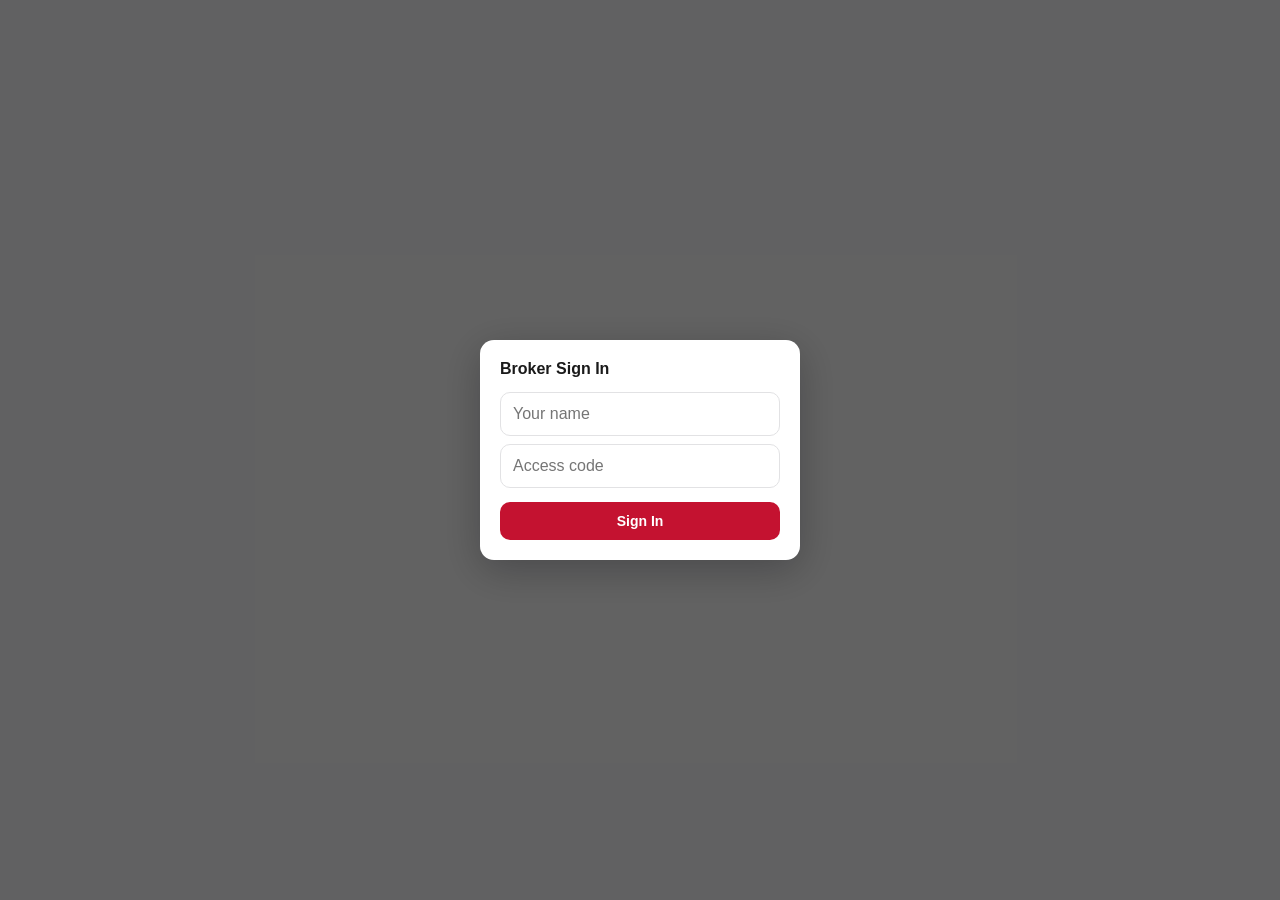
==== broker.html @ 93799e5c "Change header title from 'Broker Portal' to 'One Source Loads Portal'" ====
<!DOCTYPE html>
<html lang="en">
<head>
<meta charset="UTF-8" />
<meta name="viewport" content="width=device-width, initial-scale=1, viewport-fit=cover" />
<meta name="theme-color" content="#1a1a1a" />
<title>One Source Loads Portal — Inbound Loads</title>
<link rel="icon" href="icons/icon-192.png" />
<link rel="apple-touch-icon" href="icons/icon-192.png" />
<meta name="apple-mobile-web-app-capable" content="yes" />
<meta name="apple-mobile-web-app-status-bar-style" content="black-translucent" />
<link rel="stylesheet" href="style.css" />
<link rel="stylesheet" href="broker.css" />
</head>
<body>

<!-- Nothing in here renders until a valid sign-in is confirmed (fresh or
     cached) — see revealAppShell()/hideAppShell() in broker.js. Keeps a
     visitor without the access code from seeing anything beyond the
     sign-in prompt, not just the load data. -->
<div id="appShell" class="hidden">

<header class="topbar">
  <div class="topbar-title">
    <h1>One Source Loads Portal</h1>
    <div class="topbar-subline">
      <span id="brokerGreeting" class="user-greeting hidden"></span>
      <span id="lastUpdated" class="last-updated">—</span>
      <button id="notifyChip" class="weather-pill" title="Toggle new-message alerts">🔔 Alerts: Off</button>
    </div>
  </div>
  <div class="topbar-actions">
    <button id="signOutBtn" class="icon-btn" title="Sign out" aria-label="Sign out">
      <svg viewBox="0 0 24 24" width="19" height="19"><path fill="currentColor" d="M12 12a5 5 0 1 0-5-5 5 5 0 0 0 5 5zm0 2c-4 0-8 2-8 5v2h16v-2c0-3-4-5-8-5z"/></svg>
    </button>
    <button id="searchBtn" class="icon-btn" title="Search" aria-label="Search">
      <svg viewBox="0 0 24 24" width="19" height="19"><path fill="currentColor" d="M15.5 14h-.79l-.28-.27a6.5 6.5 0 1 0-.7.7l.27.28v.79l5 5L20.49 19zm-6 0A4.5 4.5 0 1 1 14 9.5 4.5 4.5 0 0 1 9.5 14z"/></svg>
    </button>
    <button id="refreshBtn" class="icon-btn" title="Refresh" aria-label="Refresh">
      <svg viewBox="0 0 24 24" width="19" height="19"><path fill="currentColor" d="M17.65 6.35A7.958 7.958 0 0 0 12 4a8 8 0 1 0 7.75 10h-2.08A6 6 0 1 1 12 6a5.96 5.96 0 0 1 4.24 1.76L13 11h7V4z"/></svg>
    </button>
    <button id="receiptsBtn" class="icon-btn" title="Signed delivery receipts" aria-label="Signed delivery receipts">
      <svg viewBox="0 0 24 24" width="19" height="19"><path fill="currentColor" d="M10 4H4a2 2 0 0 0-2 2v12a2 2 0 0 0 2 2h16a2 2 0 0 0 2-2V8a2 2 0 0 0-2-2h-8l-2-2z"/></svg>
    </button>
  </div>
</header>

<div class="broker-banner">
  Flag a schedule change below — the warehouse sees it right away. This
  doesn't move the load off today's list; it just adds a note for the
  warehouse team until they update the master schedule. On Today/Tomorrow,
  checked-in loads also show up here as "Delivered" the moment the
  warehouse team marks them arrived.
</div>

<nav class="tabs" id="locationTabs">
  <!-- "All Locations" + one tab per warehouse location injected here -->
</nav>

<div class="date-bar" id="dateBar">
  <div class="date-chips" id="dateChips">
    <!-- Today / Tomorrow / All Upcoming chips injected here -->
  </div>
</div>

<main id="loadList" class="load-list">
  <div class="empty-state" id="emptyState">Loading…</div>
</main>

</div><!-- #appShell -->

<!-- Per-load message thread with the warehouse -->
<div id="messagesSheet" class="sheet-overlay hidden">
  <div class="sheet">
    <div class="sheet-handle"></div>
    <h2 id="messagesTitle">Messages</h2>
    <p id="messagesSubtitle" class="sheet-hint"></p>
    <div id="messagesList" class="messages-list"></div>
    <div class="message-compose">
      <input id="messageInput" type="text" placeholder="Type a quick message…" autocomplete="off" maxlength="500" />
      <button id="messageSendBtn" class="btn btn-primary">Send</button>
    </div>
    <button class="sheet-close" id="messagesCloseBtn">Close</button>
  </div>
</div>

<!-- Reschedule / Delay / Cancel action modal -->
<div id="actionModal" class="modal-overlay hidden">
  <div class="modal">
    <h3 id="actionModalTitle">Reschedule Load</h3>
    <p id="actionModalSubtitle" class="sheet-hint" style="margin-top:-8px;"></p>

    <div id="actionDateField" class="hidden">
      <label class="field-label">New date</label>
      <input id="actionDateInput" type="date" class="modal-like-input" />
    </div>
    <div id="actionTimeField" class="hidden">
      <label class="field-label" id="actionTimeLabel">New time</label>
      <input id="actionTimeInput" type="time" class="modal-like-input" />
    </div>
    <div id="actionNotesField">
      <label class="field-label">Notes (optional)</label>
      <textarea id="actionNotesInput" class="modal-like-input" rows="2" placeholder="Anything the warehouse team should know"></textarea>
    </div>

    <div id="actionModalError" class="modal-error hidden"></div>
    <div class="modal-actions">
      <button id="actionCancelBtn" class="btn btn-secondary">Back</button>
      <button id="actionConfirmBtn" class="btn btn-primary">Save</button>
    </div>
  </div>
</div>

<!-- Search sheet — any BOL, any day, including already-delivered loads -->
<div id="searchSheet" class="sheet-overlay hidden">
  <div class="sheet">
    <div class="sheet-handle"></div>
    <h2>Search Loads</h2>
    <p class="sheet-hint">Look up any BOL or carrier, any day.</p>
    <input id="searchInput" class="modal-like-input" type="text" placeholder="BOL number or carrier name…" autocomplete="off" />
    <div id="searchResults" class="search-results"></div>
    <button class="sheet-close" id="searchCloseBtn">Close</button>
  </div>
</div>

<!-- Sign-in modal (access code + self-reported name) -->
<div id="signInModal" class="modal-overlay hidden">
  <div class="modal">
    <h3>Broker Sign In</h3>
    <input id="brokerNameInput" type="text" placeholder="Your name" autocomplete="off" />
    <input id="brokerCodeInput" type="password" placeholder="Access code" autocomplete="off" />
    <div id="signInError" class="modal-error hidden"></div>
    <div class="modal-actions">
      <button id="signInConfirm" class="btn btn-primary" style="flex:1;">Sign In</button>
    </div>
  </div>
</div>

<div id="toast" class="toast hidden"></div>

<script src="broker.js"></script>
</body>
</html>
---- style.css ----
:root {
  /* Palette pulled from the Logistics Warehouse customer portal */
  --brand-red: #c41230;
  --brand-red-dark: #a10f28;
  --brand-black: #1a1a1a;
  --brand-gold: #d4a017;

  --bg: #f4f4f5;
  --bg-elevated: #ffffff;
  --bg-card: #ffffff;
  --border: #e2e2e4;
  --text: #1a1a1a;
  --text-dim: #6b7280;

  --accent: var(--brand-red);
  --accent-dark: var(--brand-red-dark);

  --green: #1a7f37;
  --green-bg: #e9f7ee;
  --red: var(--brand-red);
  --red-bg: #fff5f6;
  --amber: #a06b00;
  --amber-bg: #fdf3dc;

  --radius: 14px;
  --safe-top: env(safe-area-inset-top, 0px);
  --safe-bottom: env(safe-area-inset-bottom, 0px);
}

* { box-sizing: border-box; }

/* Generic show/hide toggle used throughout — component-specific .hidden
   rules elsewhere in this file just add transitions/overrides on top. */
.hidden { display: none; }

html, body {
  margin: 0;
  padding: 0;
  background: var(--bg);
  color: var(--text);
  font-family: -apple-system, BlinkMacSystemFont, "Segoe UI", Roboto, Helvetica, Arial, sans-serif;
  -webkit-tap-highlight-color: transparent;
}

body {
  min-height: 100dvh;
  display: flex;
  flex-direction: column;
}

.topbar {
  display: flex;
  flex-direction: column;
  gap: 10px;
  padding: calc(14px + var(--safe-top)) 14px 12px;
  background: var(--brand-red);
  border-bottom: 1px solid var(--brand-red-dark);
  position: sticky;
  top: 0;
  z-index: 10;
}

.topbar-title h1 {
  font-size: 17px;
  margin: 0;
  font-weight: 800;
  letter-spacing: 0.02em;
  text-transform: uppercase;
  color: #fff;
  white-space: nowrap;
  overflow: hidden;
  text-overflow: ellipsis;
}

.topbar-subline {
  display: flex;
  align-items: center;
  flex-wrap: wrap;
  gap: 4px 8px;
  margin-top: 3px;
}

.user-greeting {
  font-size: 11px;
  color: rgba(255,255,255,0.9);
  font-weight: 700;
}

.user-greeting::after {
  content: '·';
  margin-left: 8px;
  color: rgba(255,255,255,0.5);
  font-weight: 400;
}

.user-greeting.hidden::after { content: none; }

.last-updated {
  font-size: 11px;
  color: rgba(255,255,255,0.75);
}

.weather-pill {
  font-size: 11px;
  font-weight: 700;
  color: #fff;
  background: rgba(255,255,255,0.16);
  border: 1px solid rgba(255,255,255,0.3);
  border-radius: 999px;
  padding: 2px 9px;
  display: inline-flex;
  align-items: center;
  gap: 4px;
}

.topbar-actions {
  display: flex;
  justify-content: space-between;
  gap: 8px;
  width: 100%;
}

.icon-btn {
  background: rgba(255,255,255,0.14);
  border: 1px solid rgba(255,255,255,0.35);
  color: #fff;
  width: 40px;
  height: 40px;
  border-radius: 10px;
  display: flex;
  align-items: center;
  justify-content: center;
  flex: 1 1 0;
  max-width: 48px;
}

.icon-btn.hidden { display: none; }

.icon-btn:active {
  background: rgba(255,255,255,0.28);
}

.tabs {
  display: flex;
  gap: 8px;
  padding: 10px 12px;
  overflow-x: auto;
  background: var(--brand-black);
  border-bottom: 1px solid #000;
  position: sticky;
  top: var(--topbar-h, 70px);
  z-index: 9;
  -webkit-overflow-scrolling: touch;
}

.tabs::-webkit-scrollbar { display: none; }

.tab-btn {
  flex: 0 0 auto;
  padding: 9px 16px;
  border-radius: 999px;
  border: 1px solid rgba(255,255,255,0.16);
  background: transparent;
  color: rgba(255,255,255,0.65);
  font-size: 13.5px;
  font-weight: 700;
  white-space: nowrap;
  text-transform: uppercase;
  letter-spacing: 0.02em;
}

.tab-btn.active {
  background: var(--brand-red);
  border-color: var(--brand-red);
  color: #fff;
}

.date-bar {
  display: flex;
  align-items: center;
  gap: 8px;
  padding: 10px 12px;
  background: var(--bg-elevated);
  border-bottom: 1px solid var(--border);
  position: sticky;
  top: calc(var(--topbar-h, 70px) + var(--tabs-h, 56px));
  z-index: 8;
}

.date-chips {
  display: flex;
  gap: 6px;
  overflow-x: auto;
  flex: 1;
  -webkit-overflow-scrolling: touch;
}

.date-chips::-webkit-scrollbar { display: none; }

.date-chip {
  flex: 0 0 auto;
  padding: 7px 13px;
  border-radius: 999px;
  border: 1px solid var(--border);
  background: var(--bg);
  color: var(--text-dim);
  font-size: 12.5px;
  font-weight: 700;
  white-space: nowrap;
}

.date-chip.active {
  background: var(--brand-black);
  border-color: var(--brand-black);
  color: #fff;
}

.date-picker-wrap {
  flex: 0 0 auto;
  position: relative;
}

.date-picker {
  width: 38px;
  height: 34px;
  padding: 0;
  border-radius: 8px;
  border: 1px solid var(--border);
  background: var(--bg);
  color: transparent;
}

.progress-bar {
  display: flex;
  align-items: center;
  justify-content: space-between;
  padding: 8px 14px;
  background: #fff;
  border-bottom: 1px solid var(--border);
  font-size: 12.5px;
  font-weight: 700;
  color: var(--text-dim);
}

.progress-bar .progress-track {
  flex: 1;
  height: 6px;
  background: var(--border);
  border-radius: 999px;
  margin: 0 10px;
  overflow: hidden;
}

.progress-bar .progress-fill {
  height: 100%;
  background: var(--green);
  border-radius: 999px;
  transition: width 0.3s ease;
}

.status-pill.late {
  background: #fdeaea;
  color: #b42318;
  animation: pulse-late 2s ease-in-out infinite;
}

@keyframes pulse-late {
  0%, 100% { opacity: 1; }
  50% { opacity: 0.55; }
}

.toast.offline {
  background: #7a4a00;
  border-color: #7a4a00;
}

.load-list {
  flex: 1;
  padding: 12px 12px calc(24px + var(--safe-bottom));
  display: flex;
  flex-direction: column;
  gap: 10px;
}

.empty-state {
  text-align: center;
  color: var(--text-dim);
  padding: 60px 20px;
  font-size: 14px;
}

.load-card {
  background: var(--bg-card);
  border: 1px solid var(--border);
  border-radius: var(--radius);
  padding: 14px;
  display: flex;
  flex-direction: column;
  gap: 8px;
  box-shadow: 0 1px 2px rgba(0,0,0,0.04);
}

.load-card.arrived {
  border-color: rgba(26, 127, 55, 0.35);
}

.load-card-top {
  display: flex;
  justify-content: space-between;
  align-items: flex-start;
  gap: 10px;
}

.load-time {
  font-size: 22px;
  font-weight: 800;
  line-height: 1;
  color: var(--brand-black);
}

.load-date {
  font-size: 12px;
  color: var(--text-dim);
  margin-top: 3px;
}

.status-pill {
  font-size: 11px;
  font-weight: 700;
  padding: 5px 10px;
  border-radius: 999px;
  white-space: nowrap;
  text-transform: uppercase;
  letter-spacing: 0.03em;
}

.status-pill.arrived {
  background: var(--green-bg);
  color: var(--green);
}

.status-pill.pending {
  background: var(--red-bg);
  color: var(--brand-red);
}

/* Broker-reported reschedule/delay/cancel flags (see broker.html) */
.change-badge {
  font-size: 11px;
  font-weight: 700;
  padding: 5px 10px;
  border-radius: 999px;
  white-space: nowrap;
  text-transform: uppercase;
  letter-spacing: 0.03em;
}

.change-badge.rescheduled,
.change-badge.delayed {
  background: var(--amber-bg);
  color: var(--amber);
}

.change-badge.cancelled {
  background: var(--red-bg);
  color: var(--brand-red);
}

.change-detail {
  font-size: 12.5px;
  color: var(--text);
  background: var(--bg);
  border-radius: 8px;
  padding: 6px 10px;
}

/* Optional dock assignment, shown once a load is arrived */
.dock-chip {
  align-self: flex-start;
  font-size: 11.5px;
  font-weight: 700;
  color: var(--text-dim);
  background: var(--bg);
  border: 1px solid var(--border);
  border-radius: 999px;
  padding: 3px 10px;
}

/* Per-load message thread */
.load-card-top-right {
  display: flex;
  flex-direction: column;
  align-items: flex-end;
  gap: 6px;
}

.message-chip {
  background: var(--brand-gold);
  border: 1px solid #b8860f;
  border-radius: 999px;
  padding: 5px 11px;
  font-size: 12.5px;
  font-weight: 700;
  display: inline-flex;
  align-items: center;
  gap: 5px;
  color: #1a1a1a;
  box-shadow: 0 1px 3px rgba(0,0,0,0.18);
}

.message-chip:active {
  background: #b8860f;
}

.message-chip span {
  background: #1a1a1a;
  color: #fff;
  font-size: 10.5px;
  font-weight: 700;
  border-radius: 999px;
  padding: 1px 6px;
}

.messages-list {
  display: flex;
  flex-direction: column;
  gap: 8px;
  max-height: 42vh;
  overflow-y: auto;
  margin-bottom: 12px;
}

.message-bubble {
  max-width: 85%;
  border-radius: 12px;
  padding: 8px 12px;
  font-size: 13.5px;
}

.message-bubble.from-staff {
  align-self: flex-start;
  background: var(--bg);
  border: 1px solid var(--border);
}

.message-bubble.from-broker {
  align-self: flex-end;
  background: var(--green-bg);
  border: 1px solid rgba(26, 127, 55, 0.25);
}

.message-meta {
  font-size: 10.5px;
  font-weight: 700;
  color: var(--text-dim);
  margin-bottom: 2px;
  text-transform: uppercase;
  letter-spacing: 0.02em;
}

.message-text {
  color: var(--text);
  white-space: pre-wrap;
  word-break: break-word;
}

.message-text a {
  color: var(--brand-red);
  font-weight: 700;
  text-decoration: underline;
}

.message-compose {
  display: flex;
  gap: 8px;
  margin-bottom: 4px;
}

.message-compose input {
  flex: 1;
  padding: 12px;
  border-radius: 10px;
  border: 1px solid var(--border);
  background: #fff;
  color: var(--text);
  font-size: 16px;
}

.message-compose .btn {
  flex: 0 0 auto;
  padding: 11px 16px;
}

.load-bol {
  font-size: 15px;
  font-weight: 700;
  color: var(--brand-red);
}

.load-meta {
  display: flex;
  flex-wrap: wrap;
  gap: 6px 14px;
  font-size: 13px;
  color: var(--text-dim);
}

.load-meta span b {
  color: var(--text);
  font-weight: 600;
}

.load-notes {
  font-size: 12.5px;
  color: var(--amber);
  background: var(--amber-bg);
  padding: 6px 10px;
  border-radius: 8px;
}

.load-actions {
  display: flex;
  gap: 8px;
  margin-top: 4px;
}

.btn {
  flex: 1;
  padding: 11px 14px;
  border-radius: 10px;
  border: none;
  font-size: 14px;
  font-weight: 700;
}

.btn-arrive {
  background: var(--green);
  color: #fff;
}

.btn-unarrive {
  background: var(--bg);
  border: 1px solid var(--border);
  color: var(--text-dim);
}

.btn-primary {
  background: var(--brand-red);
  color: #fff;
}

.btn-secondary {
  background: var(--bg);
  border: 1px solid var(--border);
  color: var(--text);
}

/* Bottom sheet (load detail) */
.sheet-overlay {
  position: fixed;
  inset: 0;
  background: rgba(0,0,0,0.5);
  display: flex;
  align-items: flex-end;
  z-index: 20;
}

.sheet-overlay.hidden { display: none; }

.sheet {
  background: var(--bg-elevated);
  width: 100%;
  border-radius: 18px 18px 0 0;
  padding: 10px 18px calc(20px + var(--safe-bottom));
  max-height: 80vh;
  overflow-y: auto;
}

.sheet-handle {
  width: 40px;
  height: 4px;
  background: var(--border);
  border-radius: 4px;
  margin: 6px auto 14px;
}

.sheet h2 {
  margin: 0 0 4px;
  font-size: 20px;
  color: var(--brand-black);
}

.sheet-hint {
  margin: 0 0 12px;
  font-size: 13px;
  color: var(--text-dim);
}

.modal-like-input {
  width: 100%;
  padding: 12px;
  border-radius: 10px;
  border: 1px solid var(--border);
  background: #fff;
  color: var(--text);
  font-size: 16px;
  margin-bottom: 12px;
}

.search-results {
  display: flex;
  flex-direction: column;
  gap: 8px;
  max-height: 50vh;
  overflow-y: auto;
}

.search-result {
  border: 1px solid var(--border);
  border-radius: 10px;
  padding: 10px 12px;
  display: flex;
  flex-direction: column;
  gap: 3px;
}

.search-result-top {
  display: flex;
  justify-content: space-between;
  font-size: 14px;
  font-weight: 700;
  color: var(--brand-red);
}

.search-result-meta {
  font-size: 12.5px;
  color: var(--text-dim);
}

.search-result-status {
  font-size: 12px;
  font-weight: 700;
}

.search-result-status.arrived { color: var(--green); }
.search-result-status.pending { color: var(--brand-red); }

.search-empty {
  text-align: center;
  color: var(--text-dim);
  font-size: 13.5px;
  padding: 20px 0;
}

.weather-pill.notify-on {
  background: rgba(34, 197, 94, 0.28);
  border-color: rgba(34, 197, 94, 0.5);
}

/* ---------- Admin sheet ---------- */
.admin-sheet {
  max-height: 85vh;
}

.admin-tabs {
  display: flex;
  gap: 6px;
  margin-bottom: 12px;
}

.admin-tab {
  flex: 1;
  padding: 9px;
  border-radius: 10px;
  border: 1px solid var(--border);
  background: var(--bg);
  color: var(--text-dim);
  font-size: 13.5px;
  font-weight: 700;
}

.admin-tab.active {
  background: var(--brand-black);
  border-color: var(--brand-black);
  color: #fff;
}

.history-row {
  border: 1px solid var(--border);
  border-radius: 10px;
  padding: 10px 12px;
  display: flex;
  flex-direction: column;
  gap: 3px;
}

.history-row-top {
  display: flex;
  justify-content: space-between;
  font-size: 13.5px;
  font-weight: 700;
}

.history-row-top .status-arrived { color: var(--green); }
.history-row-top .status-unarrived { color: var(--text-dim); }

.history-row-meta {
  font-size: 12px;
  color: var(--text-dim);
}

.history-row-actions {
  margin-top: 6px;
}

.history-row-actions .btn {
  padding: 8px 12px;
  font-size: 12.5px;
}

.staff-row {
  border: 1px solid var(--border);
  border-radius: 10px;
  padding: 10px 12px;
  display: flex;
  align-items: center;
  justify-content: space-between;
  gap: 10px;
}

.staff-row.inactive {
  opacity: 0.5;
}

.staff-row-name {
  font-weight: 700;
  font-size: 14px;
  color: var(--brand-black);
}

.staff-row-role {
  font-size: 11.5px;
  color: var(--text-dim);
  text-transform: uppercase;
  letter-spacing: 0.03em;
}

.staff-row-edit {
  padding: 7px 12px;
  border-radius: 8px;
  border: 1px solid var(--border);
  background: var(--bg);
  color: var(--text);
  font-size: 12.5px;
  font-weight: 700;
}

.add-staff-btn {
  width: 100%;
  margin-top: 10px;
}

.staff-role-toggle {
  display: flex;
  align-items: center;
  gap: 8px;
  font-size: 13.5px;
  color: var(--text);
  margin-bottom: 10px;
}

.staff-role-toggle input {
  width: 18px;
  height: 18px;
}

.detail-row {
  display: flex;
  justify-content: space-between;
  padding: 9px 0;
  border-bottom: 1px solid var(--border);
  font-size: 14px;
  gap: 12px;
}

.detail-row .label {
  color: var(--text-dim);
}

.detail-row .value {
  text-align: right;
  font-weight: 600;
  color: var(--text);
}

.sheet-close {
  width: 100%;
  margin-top: 16px;
  padding: 13px;
  border-radius: 10px;
  border: 1px solid var(--border);
  background: var(--bg);
  color: var(--text);
  font-weight: 700;
}

/* Sign-in / staff-edit modal */
.modal-overlay {
  position: fixed;
  inset: 0;
  background: rgba(0,0,0,0.6);
  display: flex;
  align-items: center;
  justify-content: center;
  z-index: 30;
  padding: 20px;
}

.modal-overlay.hidden { display: none; }

.modal {
  background: var(--bg-elevated);
  border-radius: var(--radius);
  padding: 20px;
  width: 100%;
  max-width: 320px;
  box-shadow: 0 10px 40px rgba(0,0,0,0.25);
}

.modal h3 {
  margin: 0 0 14px;
  font-size: 16px;
  color: var(--brand-black);
}

.modal input {
  width: 100%;
  padding: 12px;
  border-radius: 10px;
  border: 1px solid var(--border);
  background: #fff;
  color: var(--text);
  font-size: 16px;
  margin-bottom: 8px;
}

.modal-error {
  color: var(--brand-red);
  font-size: 12.5px;
  margin-bottom: 8px;
}

.modal-error.hidden { display: none; }

.modal-actions {
  display: flex;
  gap: 10px;
  margin-top: 6px;
}

/* Toast */
.toast {
  position: fixed;
  bottom: calc(20px + var(--safe-bottom));
  left: 50%;
  transform: translateX(-50%);
  background: var(--brand-black);
  border: 1px solid #000;
  color: #fff;
  padding: 12px 18px;
  border-radius: 10px;
  font-size: 13.5px;
  z-index: 40;
  box-shadow: 0 6px 20px rgba(0,0,0,0.3);
}

.toast.hidden { display: none; }
---- broker.css ----
/* Broker portal — small set of additions on top of style.css. Kept in
   its own file so the main app's stylesheet doesn't grow broker-only
   rules it never uses. */

.broker-banner {
  background: #fff8e6;
  border-bottom: 1px solid var(--border);
  color: #7a5b00;
  font-size: 12.5px;
  padding: 10px 14px;
  line-height: 1.4;
}

.field-label {
  display: block;
  font-size: 12px;
  font-weight: 700;
  color: var(--text-dim);
  margin-bottom: 4px;
}

textarea.modal-like-input {
  resize: vertical;
  font-family: inherit;
}

.change-badge {
  font-size: 11px;
  font-weight: 700;
  padding: 5px 10px;
  border-radius: 999px;
  white-space: nowrap;
  text-transform: uppercase;
  letter-spacing: 0.03em;
}

.change-badge.rescheduled {
  background: var(--amber-bg);
  color: var(--amber);
}

.change-badge.delayed {
  background: var(--amber-bg);
  color: var(--amber);
}

.change-badge.cancelled {
  background: var(--red-bg);
  color: var(--brand-red);
}

.change-detail {
  font-size: 12.5px;
  color: var(--text);
  background: var(--bg);
  border-radius: 8px;
  padding: 6px 10px;
}

.load-actions.broker-actions .btn {
  padding: 10px 8px;
  font-size: 13px;
}

.btn-reschedule {
  background: var(--bg);
  border: 1px solid var(--amber);
  color: var(--amber);
}

.btn-delay {
  background: var(--bg);
  border: 1px solid var(--amber);
  color: var(--amber);
}

.btn-cancel {
  background: var(--bg);
  border: 1px solid var(--brand-red);
  color: var(--brand-red);
}

.btn-clear {
  background: var(--bg);
  border: 1px solid var(--border);
  color: var(--text-dim);
}
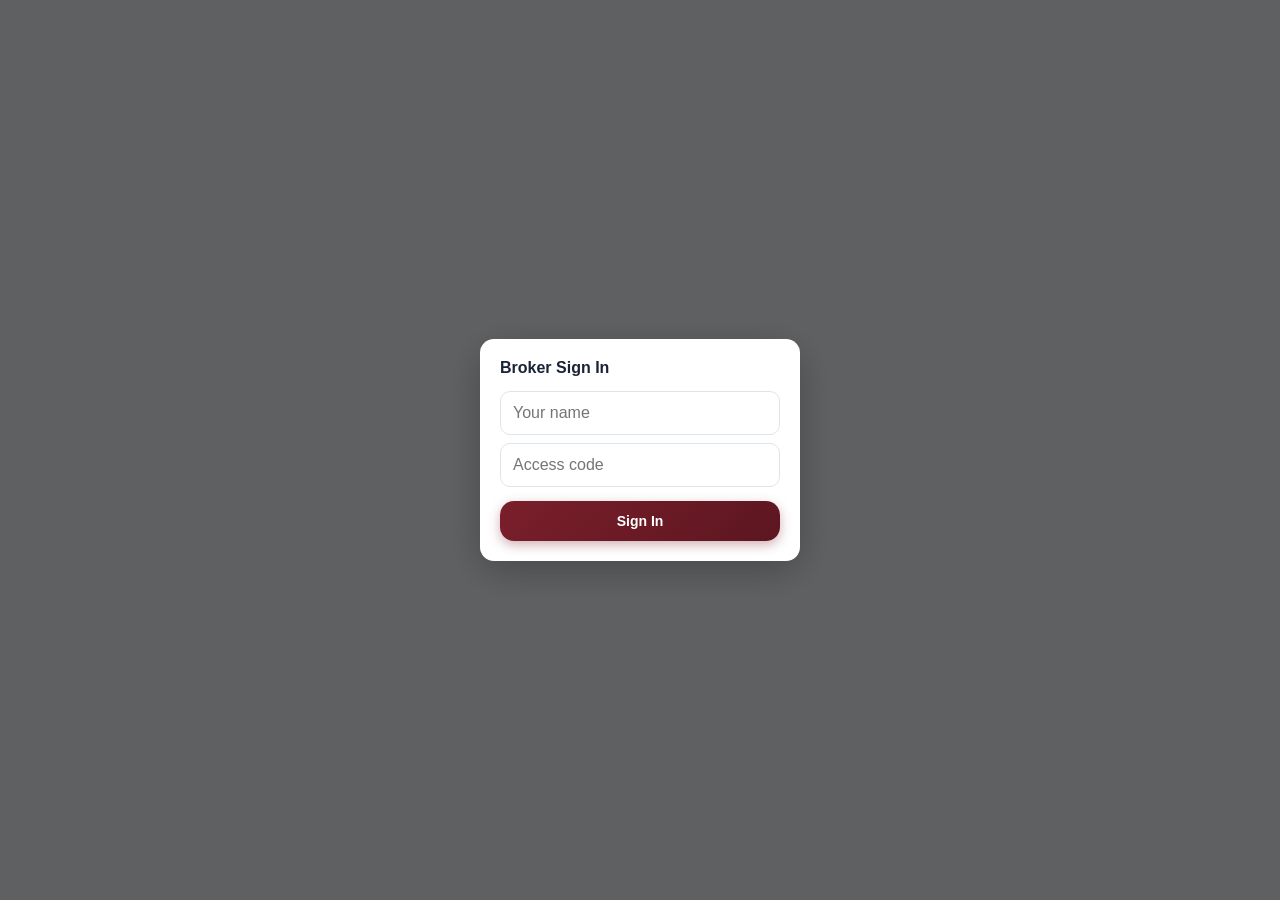
==== commit f8105469: "Add files via upload" ====
--- a/broker.html
+++ b/broker.html
@@ -3,8 +3,8 @@
 <head>
 <meta charset="UTF-8" />
 <meta name="viewport" content="width=device-width, initial-scale=1, viewport-fit=cover" />
-<meta name="theme-color" content="#1a1a1a" />
-<title>One Source Loads Portal — Inbound Loads</title>
+<meta name="theme-color" content="#1d3f72" />
+<title>Broker Portal — Inbound Loads</title>
 <link rel="icon" href="icons/icon-192.png" />
 <link rel="apple-touch-icon" href="icons/icon-192.png" />
 <meta name="apple-mobile-web-app-capable" content="yes" />
@@ -22,7 +22,7 @@
 
 <header class="topbar">
   <div class="topbar-title">
-    <h1>One Source Loads Portal</h1>
+    <h1>Broker Portal</h1>
     <div class="topbar-subline">
       <span id="brokerGreeting" class="user-greeting hidden"></span>
       <span id="lastUpdated" class="last-updated">—</span>
@@ -41,6 +41,9 @@
     </button>
     <button id="receiptsBtn" class="icon-btn" title="Signed delivery receipts" aria-label="Signed delivery receipts">
       <svg viewBox="0 0 24 24" width="19" height="19"><path fill="currentColor" d="M10 4H4a2 2 0 0 0-2 2v12a2 2 0 0 0 2 2h16a2 2 0 0 0 2-2V8a2 2 0 0 0-2-2h-8l-2-2z"/></svg>
+    </button>
+    <button id="exportBtn" class="icon-btn" title="Export this list to CSV" aria-label="Export this list to CSV">
+      <svg viewBox="0 0 24 24" width="19" height="19"><path fill="currentColor" d="M12 3a1 1 0 0 1 1 1v9.59l2.3-2.3a1 1 0 1 1 1.4 1.42l-4 4a1 1 0 0 1-1.4 0l-4-4a1 1 0 1 1 1.4-1.42l2.3 2.3V4a1 1 0 0 1 1-1zM5 19a1 1 0 0 1 1-1h12a1 1 0 1 1 0 2H6a1 1 0 0 1-1-1z"/></svg>
     </button>
   </div>
 </header>
@@ -61,13 +64,27 @@
   <div class="date-chips" id="dateChips">
     <!-- Today / Tomorrow / All Upcoming chips injected here -->
   </div>
+  <div class="date-picker-wrap">
+    <input type="date" id="datePicker" class="date-picker" aria-label="Pick a date" />
+  </div>
 </div>
+
+<div class="progress-bar" id="progressBar"></div>
 
 <main id="loadList" class="load-list">
   <div class="empty-state" id="emptyState">Loading…</div>
 </main>
 
 </div><!-- #appShell -->
+
+<!-- Load detail sheet, opened by tapping the BOL on a card -->
+<div id="detailSheet" class="sheet-overlay hidden">
+  <div class="sheet">
+    <div class="sheet-handle"></div>
+    <div id="sheetContent"></div>
+    <button class="sheet-close" id="sheetCloseBtn">Close</button>
+  </div>
+</div>
 
 <!-- Per-load message thread with the warehouse -->
 <div id="messagesSheet" class="sheet-overlay hidden">
--- a/style.css
+++ b/style.css
@@ -1,26 +1,43 @@
 :root {
-  /* Palette pulled from the Logistics Warehouse customer portal */
-  --brand-red: #c41230;
-  --brand-red-dark: #a10f28;
-  --brand-black: #1a1a1a;
-  --brand-gold: #d4a017;
-
-  --bg: #f4f4f5;
+  /* Blue & Maroon theme — approved by Doug 9/21/2026 (was red/black/gold) */
+  --brand-maroon: #7a1f2b;
+  --brand-maroon-dark: #5c1620;
+  --brand-navy: #1d3f72;
+  --brand-navy-dark: #16305a;
+  --brand-blue: #2563eb;
+  --brand-blue-dark: #1d4ed8;
+
+  --bg: #eef1f6;
   --bg-elevated: #ffffff;
   --bg-card: #ffffff;
-  --border: #e2e2e4;
-  --text: #1a1a1a;
+  --border: #dfe4ec;
+  --text: #1a2436;
   --text-dim: #6b7280;
 
-  --accent: var(--brand-red);
-  --accent-dark: var(--brand-red-dark);
+  --accent: var(--brand-maroon);
+  --accent-dark: var(--brand-maroon-dark);
 
   --green: #1a7f37;
   --green-bg: #e9f7ee;
-  --red: var(--brand-red);
-  --red-bg: #fff5f6;
+  --red: var(--brand-maroon);
+  --red-bg: #f7e9eb;
   --amber: #a06b00;
   --amber-bg: #fdf3dc;
+  /* Not used anywhere else in the app — reserved for broker-flagged
+     reschedule/delay changes, so that flag reads as unmistakably
+     different from "late" (red) or the general note color (amber). */
+  --flag-purple: #7c3aed;
+  --flag-purple-dark: #4c1d95;
+  --flag-purple-bg: #f3e8ff;
+  /* Also reserved, for a Cancelled flag specifically — kept out of the
+     red family so it doesn't read as just another "late/pending" red. */
+  --flag-slate: #334155;
+  --flag-slate-dark: #0f172a;
+  /* Departed (a truck leaving the dock) is its own lifecycle stage after
+     Arrived — reuses the theme's blue accent so it reads as a distinct
+     stage from "arrived" (green) or a plain undo (gray). */
+  --depart-blue: var(--brand-blue);
+  --depart-blue-dark: var(--brand-blue-dark);
 
   --radius: 14px;
   --safe-top: env(safe-area-inset-top, 0px);
@@ -53,8 +70,8 @@
   flex-direction: column;
   gap: 10px;
   padding: calc(14px + var(--safe-top)) 14px 12px;
-  background: var(--brand-red);
-  border-bottom: 1px solid var(--brand-red-dark);
+  background: var(--brand-navy);
+  border-bottom: 1px solid var(--brand-navy-dark);
   position: sticky;
   top: 0;
   z-index: 10;
@@ -145,8 +162,8 @@
   gap: 8px;
   padding: 10px 12px;
   overflow-x: auto;
-  background: var(--brand-black);
-  border-bottom: 1px solid #000;
+  background: #ffffff;
+  border-bottom: 1px solid var(--border);
   position: sticky;
   top: var(--topbar-h, 70px);
   z-index: 9;
@@ -159,19 +176,17 @@
   flex: 0 0 auto;
   padding: 9px 16px;
   border-radius: 999px;
-  border: 1px solid rgba(255,255,255,0.16);
-  background: transparent;
-  color: rgba(255,255,255,0.65);
+  border: 1px solid var(--border);
+  background: var(--bg);
+  color: var(--text-dim);
   font-size: 13.5px;
   font-weight: 700;
   white-space: nowrap;
-  text-transform: uppercase;
-  letter-spacing: 0.02em;
 }
 
 .tab-btn.active {
-  background: var(--brand-red);
-  border-color: var(--brand-red);
+  background: var(--brand-maroon);
+  border-color: var(--brand-maroon);
   color: #fff;
 }
 
@@ -210,24 +225,57 @@
 }
 
 .date-chip.active {
-  background: var(--brand-black);
-  border-color: var(--brand-black);
+  background: var(--brand-navy);
+  border-color: var(--brand-navy);
   color: #fff;
 }
 
 .date-picker-wrap {
   flex: 0 0 auto;
   position: relative;
-}
-
-.date-picker {
   width: 38px;
   height: 34px;
+}
+
+/* A plain native date input reads as an empty white box, especially on
+   mobile — this draws an unmistakable calendar icon on top of it (the
+   input stays functional and underneath, just with its own text and
+   native icon hidden) so new users can tell it's tappable. */
+.date-picker-wrap::before {
+  content: '';
+  position: absolute;
+  inset: 0;
+  margin: auto;
+  width: 18px;
+  height: 18px;
+  pointer-events: none;
+  background: no-repeat center / contain url("data:image/svg+xml,%3Csvg xmlns='http://www.w3.org/2000/svg' viewBox='0 0 24 24'%3E%3Cpath fill='%23ffffff' d='M7 2v2H5a2 2 0 0 0-2 2v14a2 2 0 0 0 2 2h14a2 2 0 0 0 2-2V6a2 2 0 0 0-2-2h-2V2h-2v2H9V2H7zM5 10h14v10H5V10z'/%3E%3C/svg%3E");
+}
+
+.date-picker {
+  position: absolute;
+  inset: 0;
+  width: 100%;
+  height: 100%;
   padding: 0;
+  margin: 0;
   border-radius: 8px;
-  border: 1px solid var(--border);
-  background: var(--bg);
+  border: 1px solid var(--brand-maroon-dark);
+  background: var(--brand-maroon);
   color: transparent;
+  cursor: pointer;
+  -webkit-appearance: none;
+  appearance: none;
+}
+
+.date-picker::-webkit-calendar-picker-indicator {
+  position: absolute;
+  inset: 0;
+  width: 100%;
+  height: 100%;
+  margin: 0;
+  opacity: 0;
+  cursor: pointer;
 }
 
 .progress-bar {
@@ -253,20 +301,20 @@
 
 .progress-bar .progress-fill {
   height: 100%;
-  background: var(--green);
+  background: var(--brand-navy);
   border-radius: 999px;
   transition: width 0.3s ease;
 }
 
 .status-pill.late {
-  background: #fdeaea;
-  color: #b42318;
+  background: linear-gradient(135deg, #dc2626, #991b1b);
+  color: #fff;
   animation: pulse-late 2s ease-in-out infinite;
 }
 
 @keyframes pulse-late {
-  0%, 100% { opacity: 1; }
-  50% { opacity: 0.55; }
+  0%, 100% { box-shadow: 0 1px 3px rgba(220,38,38,0.3); }
+  50% { box-shadow: 0 0 0 5px rgba(220,38,38,0.25); }
 }
 
 .toast.offline {
@@ -315,7 +363,7 @@
   font-size: 22px;
   font-weight: 800;
   line-height: 1;
-  color: var(--brand-black);
+  color: var(--text);
 }
 
 .load-date {
@@ -335,43 +383,69 @@
 }
 
 .status-pill.arrived {
-  background: var(--green-bg);
-  color: var(--green);
+  background: linear-gradient(135deg, #22a24d, #15803d);
+  color: #fff;
+  box-shadow: 0 2px 6px rgba(21,128,61,0.35);
 }
 
 .status-pill.pending {
-  background: var(--red-bg);
-  color: var(--brand-red);
-}
-
-/* Broker-reported reschedule/delay/cancel flags (see broker.html) */
+  background: linear-gradient(135deg, var(--brand-maroon), var(--brand-maroon-dark));
+  color: #fff;
+  box-shadow: 0 2px 6px rgba(122,31,43,0.35);
+}
+
+/* Broker-reported reschedule/delay/cancel flags (see broker.html) — made
+   deliberately loud (gradient fill, glow, slow pulse) so it can't be
+   mistaken for an ordinary Pending/Late status on a busy list, in
+   either app. */
 .change-badge {
-  font-size: 11px;
-  font-weight: 700;
-  padding: 5px 10px;
+  font-size: 12px;
+  font-weight: 800;
+  padding: 6px 12px;
   border-radius: 999px;
   white-space: nowrap;
   text-transform: uppercase;
-  letter-spacing: 0.03em;
+  letter-spacing: 0.04em;
 }
 
 .change-badge.rescheduled,
 .change-badge.delayed {
-  background: var(--amber-bg);
-  color: var(--amber);
+  background: linear-gradient(135deg, var(--flag-purple), var(--flag-purple-dark));
+  color: #fff;
+  animation: pulse-flag-purple 2.2s ease-in-out infinite;
 }
 
 .change-badge.cancelled {
-  background: var(--red-bg);
-  color: var(--brand-red);
+  background: linear-gradient(135deg, var(--flag-slate), var(--flag-slate-dark));
+  color: #fff;
+  animation: pulse-flag-slate 2.2s ease-in-out infinite;
+}
+
+@keyframes pulse-flag-purple {
+  0%, 100% { box-shadow: 0 1px 3px rgba(124, 58, 237, 0.3); }
+  50% { box-shadow: 0 0 0 5px rgba(124, 58, 237, 0.25); }
+}
+
+@keyframes pulse-flag-slate {
+  0%, 100% { box-shadow: 0 1px 3px rgba(51, 65, 85, 0.3); }
+  50% { box-shadow: 0 0 0 5px rgba(51, 65, 85, 0.25); }
 }
 
 .change-detail {
-  font-size: 12.5px;
-  color: var(--text);
-  background: var(--bg);
+  font-size: 14px;
+  font-weight: 800;
+  color: #fff;
+  background: linear-gradient(135deg, var(--flag-purple), var(--flag-purple-dark));
+  border-left: 5px solid var(--flag-purple-dark);
   border-radius: 8px;
-  padding: 6px 10px;
+  padding: 9px 12px;
+  box-shadow: 0 2px 8px rgba(124, 58, 237, 0.35);
+}
+
+.change-detail.cancelled {
+  background: linear-gradient(135deg, var(--flag-slate), var(--flag-slate-dark));
+  border-left-color: var(--flag-slate-dark);
+  box-shadow: 0 2px 8px rgba(51, 65, 85, 0.35);
 }
 
 /* Optional dock assignment, shown once a load is arrived */
@@ -386,6 +460,14 @@
   padding: 3px 10px;
 }
 
+/* Departed timestamp — reuses .dock-chip's shape, tinted blue to match
+   the Mark Departed button */
+.departed-chip.dock-chip {
+  color: var(--depart-blue-dark);
+  background: #eaf1ff;
+  border-color: #c7d7fb;
+}
+
 /* Per-load message thread */
 .load-card-top-right {
   display: flex;
@@ -395,8 +477,8 @@
 }
 
 .message-chip {
-  background: var(--brand-gold);
-  border: 1px solid #b8860f;
+  background: var(--brand-blue);
+  border: none;
   border-radius: 999px;
   padding: 5px 11px;
   font-size: 12.5px;
@@ -404,16 +486,16 @@
   display: inline-flex;
   align-items: center;
   gap: 5px;
-  color: #1a1a1a;
-  box-shadow: 0 1px 3px rgba(0,0,0,0.18);
+  color: #fff;
+  box-shadow: 0 2px 6px rgba(37, 99, 235, 0.35);
 }
 
 .message-chip:active {
-  background: #b8860f;
+  background: var(--brand-blue-dark);
 }
 
 .message-chip span {
-  background: #1a1a1a;
+  background: var(--brand-blue-dark);
   color: #fff;
   font-size: 10.5px;
   font-weight: 700;
@@ -465,7 +547,7 @@
 }
 
 .message-text a {
-  color: var(--brand-red);
+  color: var(--brand-maroon);
   font-weight: 700;
   text-decoration: underline;
 }
@@ -494,7 +576,23 @@
 .load-bol {
   font-size: 15px;
   font-weight: 700;
-  color: var(--brand-red);
+  color: var(--brand-maroon);
+}
+
+/* Customer's "Delivery Location Reference (if Multiple)" — only shown
+   when the customer actually sent one, e.g. for a load with more than
+   one drop point. */
+.location-ref-chip {
+  display: inline-block;
+  margin-left: 8px;
+  font-size: 11px;
+  font-weight: 700;
+  color: var(--text-dim);
+  background: var(--bg);
+  border: 1px solid var(--border);
+  border-radius: 999px;
+  padding: 2px 9px;
+  vertical-align: middle;
 }
 
 .load-meta {
@@ -526,33 +624,43 @@
 
 .btn {
   flex: 1;
-  padding: 11px 14px;
-  border-radius: 10px;
+  padding: 12px 14px;
+  border-radius: 14px;
   border: none;
   font-size: 14px;
   font-weight: 700;
 }
 
 .btn-arrive {
-  background: var(--green);
-  color: #fff;
+  background: linear-gradient(135deg, #22a24d, #15803d);
+  color: #fff;
+  box-shadow: 0 4px 12px rgba(21, 128, 61, 0.35);
 }
 
 .btn-unarrive {
-  background: var(--bg);
-  border: 1px solid var(--border);
-  color: var(--text-dim);
+  background: #ffffff;
+  border: none;
+  color: var(--text-dim);
+  box-shadow: 0 2px 8px rgba(15, 23, 42, 0.12);
+}
+
+.btn-depart {
+  background: linear-gradient(135deg, var(--brand-blue), var(--brand-blue-dark));
+  color: #fff;
+  box-shadow: 0 4px 12px rgba(37, 99, 235, 0.35);
 }
 
 .btn-primary {
-  background: var(--brand-red);
-  color: #fff;
+  background: linear-gradient(135deg, var(--brand-maroon), var(--brand-maroon-dark));
+  color: #fff;
+  box-shadow: 0 4px 12px rgba(122, 31, 43, 0.35);
 }
 
 .btn-secondary {
-  background: var(--bg);
-  border: 1px solid var(--border);
-  color: var(--text);
+  background: #ffffff;
+  border: none;
+  color: var(--text);
+  box-shadow: 0 2px 8px rgba(15, 23, 42, 0.12);
 }
 
 /* Bottom sheet (load detail) */
@@ -587,7 +695,7 @@
 .sheet h2 {
   margin: 0 0 4px;
   font-size: 20px;
-  color: var(--brand-black);
+  color: var(--text);
 }
 
 .sheet-hint {
@@ -629,7 +737,7 @@
   justify-content: space-between;
   font-size: 14px;
   font-weight: 700;
-  color: var(--brand-red);
+  color: var(--brand-maroon);
 }
 
 .search-result-meta {
@@ -643,7 +751,7 @@
 }
 
 .search-result-status.arrived { color: var(--green); }
-.search-result-status.pending { color: var(--brand-red); }
+.search-result-status.pending { color: var(--brand-maroon); }
 
 .search-empty {
   text-align: center;
@@ -680,8 +788,8 @@
 }
 
 .admin-tab.active {
-  background: var(--brand-black);
-  border-color: var(--brand-black);
+  background: var(--brand-navy);
+  border-color: var(--brand-navy);
   color: #fff;
 }
 
@@ -703,6 +811,7 @@
 
 .history-row-top .status-arrived { color: var(--green); }
 .history-row-top .status-unarrived { color: var(--text-dim); }
+.history-row-top .status-departed { color: var(--depart-blue); }
 
 .history-row-meta {
   font-size: 12px;
@@ -735,7 +844,7 @@
 .staff-row-name {
   font-weight: 700;
   font-size: 14px;
-  color: var(--brand-black);
+  color: var(--text);
 }
 
 .staff-row-role {
@@ -830,7 +939,7 @@
 .modal h3 {
   margin: 0 0 14px;
   font-size: 16px;
-  color: var(--brand-black);
+  color: var(--text);
 }
 
 .modal input {
@@ -845,7 +954,7 @@
 }
 
 .modal-error {
-  color: var(--brand-red);
+  color: var(--brand-maroon);
   font-size: 12.5px;
   margin-bottom: 8px;
 }
@@ -864,8 +973,8 @@
   bottom: calc(20px + var(--safe-bottom));
   left: 50%;
   transform: translateX(-50%);
-  background: var(--brand-black);
-  border: 1px solid #000;
+  background: var(--brand-navy);
+  border: 1px solid var(--brand-navy-dark);
   color: #fff;
   padding: 12px 18px;
   border-radius: 10px;
--- a/broker.css
+++ b/broker.css
@@ -24,38 +24,8 @@
   font-family: inherit;
 }
 
-.change-badge {
-  font-size: 11px;
-  font-weight: 700;
-  padding: 5px 10px;
-  border-radius: 999px;
-  white-space: nowrap;
-  text-transform: uppercase;
-  letter-spacing: 0.03em;
-}
-
-.change-badge.rescheduled {
-  background: var(--amber-bg);
-  color: var(--amber);
-}
-
-.change-badge.delayed {
-  background: var(--amber-bg);
-  color: var(--amber);
-}
-
-.change-badge.cancelled {
-  background: var(--red-bg);
-  color: var(--brand-red);
-}
-
-.change-detail {
-  font-size: 12.5px;
-  color: var(--text);
-  background: var(--bg);
-  border-radius: 8px;
-  padding: 6px 10px;
-}
+/* .change-badge / .change-detail styling lives in style.css so both
+   apps always match — removed the duplicate rules that used to be here. */
 
 .load-actions.broker-actions .btn {
   padding: 10px 8px;
@@ -76,8 +46,8 @@
 
 .btn-cancel {
   background: var(--bg);
-  border: 1px solid var(--brand-red);
-  color: var(--brand-red);
+  border: 1px solid var(--brand-maroon);
+  color: var(--brand-maroon);
 }
 
 .btn-clear {
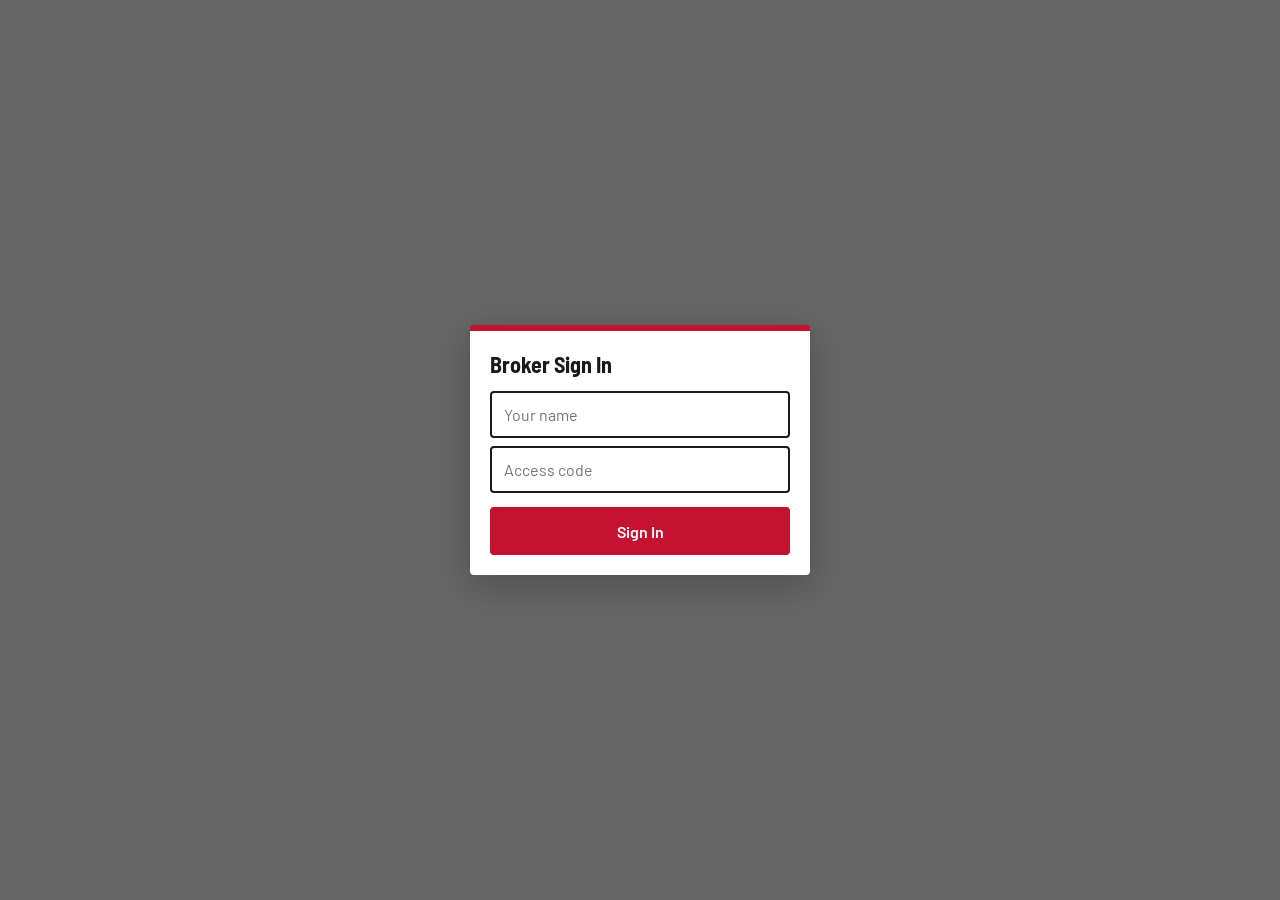
==== commit 76e9d27e: "Add files via upload" ====
--- a/broker.html
+++ b/broker.html
@@ -3,12 +3,14 @@
 <head>
 <meta charset="UTF-8" />
 <meta name="viewport" content="width=device-width, initial-scale=1, viewport-fit=cover" />
-<meta name="theme-color" content="#1d3f72" />
+<meta name="theme-color" content="#1A1A1A" />
 <title>Broker Portal — Inbound Loads</title>
 <link rel="icon" href="icons/icon-192.png" />
 <link rel="apple-touch-icon" href="icons/icon-192.png" />
 <meta name="apple-mobile-web-app-capable" content="yes" />
 <meta name="apple-mobile-web-app-status-bar-style" content="black-translucent" />
+<link rel="preconnect" href="https://fonts.googleapis.com" />
+<link href="https://fonts.googleapis.com/css2?family=Barlow:wght@400;500;600;700&family=Barlow+Semi+Condensed:wght@600;700&display=swap" rel="stylesheet" />
 <link rel="stylesheet" href="style.css" />
 <link rel="stylesheet" href="broker.css" />
 </head>
--- a/style.css
+++ b/style.css
@@ -1,45 +1,48 @@
 :root {
-  /* Blue & Maroon theme — approved by Doug 9/21/2026 (was red/black/gold) */
-  --brand-maroon: #7a1f2b;
-  --brand-maroon-dark: #5c1620;
-  --brand-navy: #1d3f72;
-  --brand-navy-dark: #16305a;
-  --brand-blue: #2563eb;
-  --brand-blue-dark: #1d4ed8;
-
-  --bg: #eef1f6;
+  /* One Source look — mirrors the One Source Inventory app (ONEPH_Inventory):
+     black header with a red rule, Barlow type, square-ish 4px corners,
+     underline tabs, flat bordered buttons. */
+  --brand-red: #C41230;
+  --brand-red-dark: #9E0E27;
+  --brand-black: #1A1A1A;
+
+  --ink: #2B2B2B;
+  --muted: #5E5E5E;
+  --line: #D9D9D9;
+  --wash: #F4F4F4;
+
+  --bg: #FFFFFF;
   --bg-elevated: #ffffff;
   --bg-card: #ffffff;
-  --border: #dfe4ec;
-  --text: #1a2436;
-  --text-dim: #6b7280;
-
-  --accent: var(--brand-maroon);
-  --accent-dark: var(--brand-maroon-dark);
+  --border: var(--line);
+  --text: var(--ink);
+  --text-dim: var(--muted);
+
+  --accent: var(--brand-red);
+  --accent-dark: var(--brand-red-dark);
 
   --green: #1a7f37;
   --green-bg: #e9f7ee;
-  --red: var(--brand-maroon);
-  --red-bg: #f7e9eb;
+  --red: var(--brand-red);
+  --red-bg: #FBEFF1;
   --amber: #a06b00;
   --amber-bg: #fdf3dc;
-  /* Not used anywhere else in the app — reserved for broker-flagged
-     reschedule/delay changes, so that flag reads as unmistakably
-     different from "late" (red) or the general note color (amber). */
+  /* Reserved for broker-flagged reschedule/delay changes, so that flag
+     reads as unmistakably different from "late" (red) or the general
+     note color (amber). */
   --flag-purple: #7c3aed;
   --flag-purple-dark: #4c1d95;
   --flag-purple-bg: #f3e8ff;
-  /* Also reserved, for a Cancelled flag specifically — kept out of the
-     red family so it doesn't read as just another "late/pending" red. */
+  /* Also reserved, for a Cancelled flag specifically. */
   --flag-slate: #334155;
   --flag-slate-dark: #0f172a;
-  /* Departed (a truck leaving the dock) is its own lifecycle stage after
-     Arrived — reuses the theme's blue accent so it reads as a distinct
-     stage from "arrived" (green) or a plain undo (gray). */
-  --depart-blue: var(--brand-blue);
-  --depart-blue-dark: var(--brand-blue-dark);
-
-  --radius: 14px;
+  /* Departed (a truck leaving the dock) — solid black, so it reads as a
+     distinct stage from Arrived (green) and Pending (red). */
+  --depart: var(--brand-black);
+
+  --radius: 4px;
+  --font-body: 'Barlow', Arial, Helvetica, sans-serif;
+  --font-head: 'Barlow Semi Condensed', 'Arial Narrow', Arial, sans-serif;
   --safe-top: env(safe-area-inset-top, 0px);
   --safe-bottom: env(safe-area-inset-bottom, 0px);
 }
@@ -55,9 +58,13 @@
   padding: 0;
   background: var(--bg);
   color: var(--text);
-  font-family: -apple-system, BlinkMacSystemFont, "Segoe UI", Roboto, Helvetica, Arial, sans-serif;
+  font-family: var(--font-body);
   -webkit-tap-highlight-color: transparent;
 }
+
+button, input, select, textarea { font: inherit; }
+
+:focus-visible { outline: 3px solid var(--brand-red); outline-offset: 2px; }
 
 body {
   min-height: 100dvh;
@@ -70,19 +77,19 @@
   flex-direction: column;
   gap: 10px;
   padding: calc(14px + var(--safe-top)) 14px 12px;
-  background: var(--brand-navy);
-  border-bottom: 1px solid var(--brand-navy-dark);
+  background: var(--brand-black);
+  border-bottom: 6px solid var(--brand-red);
   position: sticky;
   top: 0;
   z-index: 10;
 }
 
 .topbar-title h1 {
-  font-size: 17px;
+  font-family: var(--font-head);
+  font-size: 24px;
   margin: 0;
-  font-weight: 800;
-  letter-spacing: 0.02em;
-  text-transform: uppercase;
+  font-weight: 700;
+  letter-spacing: 0.2px;
   color: #fff;
   white-space: nowrap;
   overflow: hidden;
@@ -98,33 +105,33 @@
 }
 
 .user-greeting {
-  font-size: 11px;
-  color: rgba(255,255,255,0.9);
-  font-weight: 700;
+  font-size: 13px;
+  color: #CFCFCF;
+  font-weight: 600;
 }
 
 .user-greeting::after {
   content: '·';
   margin-left: 8px;
-  color: rgba(255,255,255,0.5);
+  color: #8A8A8A;
   font-weight: 400;
 }
 
 .user-greeting.hidden::after { content: none; }
 
 .last-updated {
-  font-size: 11px;
-  color: rgba(255,255,255,0.75);
+  font-size: 13px;
+  color: #CFCFCF;
 }
 
 .weather-pill {
-  font-size: 11px;
-  font-weight: 700;
-  color: #fff;
-  background: rgba(255,255,255,0.16);
-  border: 1px solid rgba(255,255,255,0.3);
+  font-size: 13px;
+  font-weight: 600;
+  color: #fff;
+  background: none;
+  border: 1px solid #6A6A6A;
   border-radius: 999px;
-  padding: 2px 9px;
+  padding: 2px 10px;
   display: inline-flex;
   align-items: center;
   gap: 4px;
@@ -138,12 +145,12 @@
 }
 
 .icon-btn {
-  background: rgba(255,255,255,0.14);
-  border: 1px solid rgba(255,255,255,0.35);
+  background: none;
+  border: 1px solid #6A6A6A;
   color: #fff;
   width: 40px;
   height: 40px;
-  border-radius: 10px;
+  border-radius: 4px;
   display: flex;
   align-items: center;
   justify-content: center;
@@ -154,16 +161,18 @@
 .icon-btn.hidden { display: none; }
 
 .icon-btn:active {
-  background: rgba(255,255,255,0.28);
-}
-
+  border-color: #fff;
+  background: rgba(255,255,255,0.14);
+}
+
+/* Underline tabs, like the inventory app's Inventory / Transactions tabs */
 .tabs {
   display: flex;
-  gap: 8px;
-  padding: 10px 12px;
+  gap: 4px;
+  padding: 0 8px;
   overflow-x: auto;
   background: #ffffff;
-  border-bottom: 1px solid var(--border);
+  border-bottom: 1px solid var(--line);
   position: sticky;
   top: var(--topbar-h, 70px);
   z-index: 9;
@@ -174,20 +183,21 @@
 
 .tab-btn {
   flex: 0 0 auto;
-  padding: 9px 16px;
-  border-radius: 999px;
-  border: 1px solid var(--border);
-  background: var(--bg);
-  color: var(--text-dim);
-  font-size: 13.5px;
-  font-weight: 700;
+  padding: 12px 14px 8px;
+  border: 0;
+  border-bottom: 4px solid transparent;
+  border-radius: 0;
+  background: none;
+  color: var(--muted);
+  font-size: 17px;
+  font-weight: 600;
   white-space: nowrap;
 }
 
 .tab-btn.active {
-  background: var(--brand-maroon);
-  border-color: var(--brand-maroon);
-  color: #fff;
+  background: none;
+  border-bottom-color: var(--brand-red);
+  color: var(--brand-black);
 }
 
 .date-bar {
@@ -196,7 +206,7 @@
   gap: 8px;
   padding: 10px 12px;
   background: var(--bg-elevated);
-  border-bottom: 1px solid var(--border);
+  border-bottom: 1px solid var(--line);
   position: sticky;
   top: calc(var(--topbar-h, 70px) + var(--tabs-h, 56px));
   z-index: 8;
@@ -214,27 +224,27 @@
 
 .date-chip {
   flex: 0 0 auto;
-  padding: 7px 13px;
+  padding: 7px 14px;
   border-radius: 999px;
-  border: 1px solid var(--border);
-  background: var(--bg);
-  color: var(--text-dim);
-  font-size: 12.5px;
-  font-weight: 700;
+  border: 1px solid var(--line);
+  background: #fff;
+  color: var(--ink);
+  font-size: 15px;
+  font-weight: 500;
   white-space: nowrap;
 }
 
 .date-chip.active {
-  background: var(--brand-navy);
-  border-color: var(--brand-navy);
+  background: var(--brand-black);
+  border-color: var(--brand-black);
   color: #fff;
 }
 
 .date-picker-wrap {
   flex: 0 0 auto;
   position: relative;
-  width: 38px;
-  height: 34px;
+  width: 40px;
+  height: 36px;
 }
 
 /* A plain native date input reads as an empty white box, especially on
@@ -248,6 +258,7 @@
   margin: auto;
   width: 18px;
   height: 18px;
+  z-index: 1;
   pointer-events: none;
   background: no-repeat center / contain url("data:image/svg+xml,%3Csvg xmlns='http://www.w3.org/2000/svg' viewBox='0 0 24 24'%3E%3Cpath fill='%23ffffff' d='M7 2v2H5a2 2 0 0 0-2 2v14a2 2 0 0 0 2 2h14a2 2 0 0 0 2-2V6a2 2 0 0 0-2-2h-2V2h-2v2H9V2H7zM5 10h14v10H5V10z'/%3E%3C/svg%3E");
 }
@@ -259,9 +270,9 @@
   height: 100%;
   padding: 0;
   margin: 0;
-  border-radius: 8px;
-  border: 1px solid var(--brand-maroon-dark);
-  background: var(--brand-maroon);
+  border-radius: 4px;
+  border: 1px solid var(--brand-red-dark);
+  background: var(--brand-red);
   color: transparent;
   cursor: pointer;
   -webkit-appearance: none;
@@ -284,37 +295,37 @@
   justify-content: space-between;
   padding: 8px 14px;
   background: #fff;
-  border-bottom: 1px solid var(--border);
-  font-size: 12.5px;
-  font-weight: 700;
-  color: var(--text-dim);
+  border-bottom: 1px solid var(--line);
+  font-size: 15px;
+  font-weight: 600;
+  color: var(--muted);
 }
 
 .progress-bar .progress-track {
   flex: 1;
-  height: 6px;
-  background: var(--border);
-  border-radius: 999px;
+  height: 8px;
+  background: var(--wash);
+  border: 1px solid var(--line);
+  border-radius: 2px;
   margin: 0 10px;
   overflow: hidden;
 }
 
 .progress-bar .progress-fill {
   height: 100%;
-  background: var(--brand-navy);
-  border-radius: 999px;
+  background: var(--brand-red);
   transition: width 0.3s ease;
 }
 
 .status-pill.late {
-  background: linear-gradient(135deg, #dc2626, #991b1b);
+  background: var(--brand-red-dark);
   color: #fff;
   animation: pulse-late 2s ease-in-out infinite;
 }
 
 @keyframes pulse-late {
-  0%, 100% { box-shadow: 0 1px 3px rgba(220,38,38,0.3); }
-  50% { box-shadow: 0 0 0 5px rgba(220,38,38,0.25); }
+  0%, 100% { box-shadow: 0 0 0 0 rgba(196,18,48,0.0); }
+  50% { box-shadow: 0 0 0 5px rgba(196,18,48,0.30); }
 }
 
 .toast.offline {
@@ -334,22 +345,24 @@
   text-align: center;
   color: var(--text-dim);
   padding: 60px 20px;
-  font-size: 14px;
-}
-
+  font-size: 16px;
+}
+
+/* Cards pick up the inventory app's "totals" strip: thin outline plus a
+   heavy colored left edge. */
 .load-card {
   background: var(--bg-card);
-  border: 1px solid var(--border);
+  border: 1px solid var(--line);
+  border-left: 6px solid var(--brand-black);
   border-radius: var(--radius);
   padding: 14px;
   display: flex;
   flex-direction: column;
   gap: 8px;
-  box-shadow: 0 1px 2px rgba(0,0,0,0.04);
 }
 
 .load-card.arrived {
-  border-color: rgba(26, 127, 55, 0.35);
+  border-left-color: var(--green);
 }
 
 .load-card-top {
@@ -360,38 +373,37 @@
 }
 
 .load-time {
-  font-size: 22px;
-  font-weight: 800;
+  font-family: var(--font-head);
+  font-size: 28px;
+  font-weight: 700;
   line-height: 1;
-  color: var(--text);
+  color: var(--brand-black);
 }
 
 .load-date {
-  font-size: 12px;
+  font-size: 14px;
   color: var(--text-dim);
   margin-top: 3px;
 }
 
 .status-pill {
-  font-size: 11px;
+  font-size: 13px;
   font-weight: 700;
   padding: 5px 10px;
-  border-radius: 999px;
+  border-radius: 4px;
   white-space: nowrap;
   text-transform: uppercase;
-  letter-spacing: 0.03em;
+  letter-spacing: 0.04em;
 }
 
 .status-pill.arrived {
-  background: linear-gradient(135deg, #22a24d, #15803d);
-  color: #fff;
-  box-shadow: 0 2px 6px rgba(21,128,61,0.35);
+  background: var(--green);
+  color: #fff;
 }
 
 .status-pill.pending {
-  background: linear-gradient(135deg, var(--brand-maroon), var(--brand-maroon-dark));
-  color: #fff;
-  box-shadow: 0 2px 6px rgba(122,31,43,0.35);
+  background: var(--brand-red);
+  color: #fff;
 }
 
 /* Broker-reported reschedule/delay/cancel flags (see broker.html) — made
@@ -399,10 +411,10 @@
    mistaken for an ordinary Pending/Late status on a busy list, in
    either app. */
 .change-badge {
-  font-size: 12px;
+  font-size: 13px;
   font-weight: 800;
   padding: 6px 12px;
-  border-radius: 999px;
+  border-radius: 4px;
   white-space: nowrap;
   text-transform: uppercase;
   letter-spacing: 0.04em;
@@ -432,12 +444,12 @@
 }
 
 .change-detail {
-  font-size: 14px;
+  font-size: 15px;
   font-weight: 800;
   color: #fff;
   background: linear-gradient(135deg, var(--flag-purple), var(--flag-purple-dark));
   border-left: 5px solid var(--flag-purple-dark);
-  border-radius: 8px;
+  border-radius: 4px;
   padding: 9px 12px;
   box-shadow: 0 2px 8px rgba(124, 58, 237, 0.35);
 }
@@ -451,21 +463,21 @@
 /* Optional dock assignment, shown once a load is arrived */
 .dock-chip {
   align-self: flex-start;
-  font-size: 11.5px;
-  font-weight: 700;
-  color: var(--text-dim);
-  background: var(--bg);
-  border: 1px solid var(--border);
+  font-size: 14px;
+  font-weight: 600;
+  color: var(--ink);
+  background: #fff;
+  border: 1px solid var(--line);
   border-radius: 999px;
-  padding: 3px 10px;
-}
-
-/* Departed timestamp — reuses .dock-chip's shape, tinted blue to match
-   the Mark Departed button */
+  padding: 3px 11px;
+}
+
+/* Departed timestamp — same chip shape, inverted black so it matches the
+   Mark Departed button */
 .departed-chip.dock-chip {
-  color: var(--depart-blue-dark);
-  background: #eaf1ff;
-  border-color: #c7d7fb;
+  color: #fff;
+  background: var(--brand-black);
+  border-color: var(--brand-black);
 }
 
 /* Per-load message thread */
@@ -477,30 +489,30 @@
 }
 
 .message-chip {
-  background: var(--brand-blue);
-  border: none;
+  background: #fff;
+  border: 2px solid var(--brand-black);
   border-radius: 999px;
-  padding: 5px 11px;
-  font-size: 12.5px;
-  font-weight: 700;
+  padding: 4px 11px;
+  font-size: 14px;
+  font-weight: 600;
   display: inline-flex;
   align-items: center;
   gap: 5px;
-  color: #fff;
-  box-shadow: 0 2px 6px rgba(37, 99, 235, 0.35);
+  color: var(--brand-black);
 }
 
 .message-chip:active {
-  background: var(--brand-blue-dark);
+  background: var(--brand-black);
+  color: #fff;
 }
 
 .message-chip span {
-  background: var(--brand-blue-dark);
-  color: #fff;
-  font-size: 10.5px;
+  background: var(--brand-red);
+  color: #fff;
+  font-size: 12px;
   font-weight: 700;
   border-radius: 999px;
-  padding: 1px 6px;
+  padding: 1px 7px;
 }
 
 .messages-list {
@@ -514,15 +526,15 @@
 
 .message-bubble {
   max-width: 85%;
-  border-radius: 12px;
+  border-radius: 4px;
   padding: 8px 12px;
-  font-size: 13.5px;
+  font-size: 16px;
 }
 
 .message-bubble.from-staff {
   align-self: flex-start;
-  background: var(--bg);
-  border: 1px solid var(--border);
+  background: var(--wash);
+  border: 1px solid var(--line);
 }
 
 .message-bubble.from-broker {
@@ -532,7 +544,7 @@
 }
 
 .message-meta {
-  font-size: 10.5px;
+  font-size: 12px;
   font-weight: 700;
   color: var(--text-dim);
   margin-bottom: 2px;
@@ -547,7 +559,7 @@
 }
 
 .message-text a {
-  color: var(--brand-maroon);
+  color: var(--brand-red-dark);
   font-weight: 700;
   text-decoration: underline;
 }
@@ -561,8 +573,8 @@
 .message-compose input {
   flex: 1;
   padding: 12px;
-  border-radius: 10px;
-  border: 1px solid var(--border);
+  border-radius: 4px;
+  border: 2px solid var(--brand-black);
   background: #fff;
   color: var(--text);
   font-size: 16px;
@@ -574,9 +586,9 @@
 }
 
 .load-bol {
-  font-size: 15px;
+  font-size: 18px;
   font-weight: 700;
-  color: var(--brand-maroon);
+  color: var(--brand-red-dark);
 }
 
 /* Customer's "Delivery Location Reference (if Multiple)" — only shown
@@ -585,13 +597,13 @@
 .location-ref-chip {
   display: inline-block;
   margin-left: 8px;
-  font-size: 11px;
-  font-weight: 700;
-  color: var(--text-dim);
-  background: var(--bg);
-  border: 1px solid var(--border);
+  font-size: 13px;
+  font-weight: 600;
+  color: var(--ink);
+  background: var(--wash);
+  border: 1px solid var(--line);
   border-radius: 999px;
-  padding: 2px 9px;
+  padding: 2px 10px;
   vertical-align: middle;
 }
 
@@ -599,7 +611,7 @@
   display: flex;
   flex-wrap: wrap;
   gap: 6px 14px;
-  font-size: 13px;
+  font-size: 16px;
   color: var(--text-dim);
 }
 
@@ -609,11 +621,11 @@
 }
 
 .load-notes {
-  font-size: 12.5px;
+  font-size: 15px;
   color: var(--amber);
   background: var(--amber-bg);
   padding: 6px 10px;
-  border-radius: 8px;
+  border-radius: 4px;
 }
 
 .load-actions {
@@ -622,45 +634,54 @@
   margin-top: 4px;
 }
 
+/* iPhone: without this, Safari waits to see if a tap is a double-tap-zoom
+   and can swallow quick or slightly off-center taps. */
+button, .btn, .tab-btn, .date-chip, .icon-btn, .message-chip {
+  touch-action: manipulation;
+  -webkit-user-select: none;
+  user-select: none;
+}
+
 .btn {
   flex: 1;
+  min-height: 48px;
   padding: 12px 14px;
-  border-radius: 14px;
-  border: none;
-  font-size: 14px;
-  font-weight: 700;
+  border-radius: 4px;
+  border: 2px solid transparent;
+  font-size: 16px;
+  font-weight: 600;
 }
 
 .btn-arrive {
-  background: linear-gradient(135deg, #22a24d, #15803d);
-  color: #fff;
-  box-shadow: 0 4px 12px rgba(21, 128, 61, 0.35);
+  background: var(--green);
+  border-color: var(--green);
+  color: #fff;
 }
 
 .btn-unarrive {
-  background: #ffffff;
-  border: none;
-  color: var(--text-dim);
-  box-shadow: 0 2px 8px rgba(15, 23, 42, 0.12);
+  background: #fff;
+  border-color: var(--brand-black);
+  color: var(--brand-black);
 }
 
 .btn-depart {
-  background: linear-gradient(135deg, var(--brand-blue), var(--brand-blue-dark));
-  color: #fff;
-  box-shadow: 0 4px 12px rgba(37, 99, 235, 0.35);
+  background: var(--brand-black);
+  border-color: var(--brand-black);
+  color: #fff;
 }
 
 .btn-primary {
-  background: linear-gradient(135deg, var(--brand-maroon), var(--brand-maroon-dark));
-  color: #fff;
-  box-shadow: 0 4px 12px rgba(122, 31, 43, 0.35);
-}
+  background: var(--brand-red);
+  border-color: var(--brand-red);
+  color: #fff;
+}
+
+.btn-primary:active { background: var(--brand-red-dark); border-color: var(--brand-red-dark); }
 
 .btn-secondary {
-  background: #ffffff;
-  border: none;
-  color: var(--text);
-  box-shadow: 0 2px 8px rgba(15, 23, 42, 0.12);
+  background: #fff;
+  border-color: var(--brand-black);
+  color: var(--brand-black);
 }
 
 /* Bottom sheet (load detail) */
@@ -678,7 +699,8 @@
 .sheet {
   background: var(--bg-elevated);
   width: 100%;
-  border-radius: 18px 18px 0 0;
+  border-radius: 8px 8px 0 0;
+  border-top: 6px solid var(--brand-red);
   padding: 10px 18px calc(20px + var(--safe-bottom));
   max-height: 80vh;
   overflow-y: auto;
@@ -687,28 +709,29 @@
 .sheet-handle {
   width: 40px;
   height: 4px;
-  background: var(--border);
+  background: var(--line);
   border-radius: 4px;
   margin: 6px auto 14px;
 }
 
 .sheet h2 {
+  font-family: var(--font-head);
   margin: 0 0 4px;
-  font-size: 20px;
-  color: var(--text);
+  font-size: 24px;
+  color: var(--brand-black);
 }
 
 .sheet-hint {
   margin: 0 0 12px;
-  font-size: 13px;
+  font-size: 15px;
   color: var(--text-dim);
 }
 
 .modal-like-input {
   width: 100%;
   padding: 12px;
-  border-radius: 10px;
-  border: 1px solid var(--border);
+  border-radius: 4px;
+  border: 2px solid var(--brand-black);
   background: #fff;
   color: var(--text);
   font-size: 16px;
@@ -724,8 +747,8 @@
 }
 
 .search-result {
-  border: 1px solid var(--border);
-  border-radius: 10px;
+  border: 1px solid var(--line);
+  border-radius: 4px;
   padding: 10px 12px;
   display: flex;
   flex-direction: column;
@@ -735,28 +758,28 @@
 .search-result-top {
   display: flex;
   justify-content: space-between;
+  font-size: 17px;
+  font-weight: 700;
+  color: var(--brand-red-dark);
+}
+
+.search-result-meta {
+  font-size: 15px;
+  color: var(--text-dim);
+}
+
+.search-result-status {
   font-size: 14px;
   font-weight: 700;
-  color: var(--brand-maroon);
-}
-
-.search-result-meta {
-  font-size: 12.5px;
-  color: var(--text-dim);
-}
-
-.search-result-status {
-  font-size: 12px;
-  font-weight: 700;
 }
 
 .search-result-status.arrived { color: var(--green); }
-.search-result-status.pending { color: var(--brand-maroon); }
+.search-result-status.pending { color: var(--brand-red-dark); }
 
 .search-empty {
   text-align: center;
   color: var(--text-dim);
-  font-size: 13.5px;
+  font-size: 16px;
   padding: 20px 0;
 }
 
@@ -772,30 +795,32 @@
 
 .admin-tabs {
   display: flex;
-  gap: 6px;
+  gap: 4px;
   margin-bottom: 12px;
+  border-bottom: 1px solid var(--line);
 }
 
 .admin-tab {
   flex: 1;
-  padding: 9px;
-  border-radius: 10px;
-  border: 1px solid var(--border);
-  background: var(--bg);
-  color: var(--text-dim);
-  font-size: 13.5px;
-  font-weight: 700;
+  padding: 10px 9px 6px;
+  border: 0;
+  border-bottom: 4px solid transparent;
+  border-radius: 0;
+  background: none;
+  color: var(--muted);
+  font-size: 16px;
+  font-weight: 600;
 }
 
 .admin-tab.active {
-  background: var(--brand-navy);
-  border-color: var(--brand-navy);
-  color: #fff;
+  background: none;
+  border-bottom-color: var(--brand-red);
+  color: var(--brand-black);
 }
 
 .history-row {
-  border: 1px solid var(--border);
-  border-radius: 10px;
+  border: 1px solid var(--line);
+  border-radius: 4px;
   padding: 10px 12px;
   display: flex;
   flex-direction: column;
@@ -805,16 +830,16 @@
 .history-row-top {
   display: flex;
   justify-content: space-between;
-  font-size: 13.5px;
+  font-size: 16px;
   font-weight: 700;
 }
 
 .history-row-top .status-arrived { color: var(--green); }
 .history-row-top .status-unarrived { color: var(--text-dim); }
-.history-row-top .status-departed { color: var(--depart-blue); }
+.history-row-top .status-departed { color: var(--brand-black); }
 
 .history-row-meta {
-  font-size: 12px;
+  font-size: 14px;
   color: var(--text-dim);
 }
 
@@ -823,13 +848,14 @@
 }
 
 .history-row-actions .btn {
+  min-height: 40px;
   padding: 8px 12px;
-  font-size: 12.5px;
+  font-size: 15px;
 }
 
 .staff-row {
-  border: 1px solid var(--border);
-  border-radius: 10px;
+  border: 1px solid var(--line);
+  border-radius: 4px;
   padding: 10px 12px;
   display: flex;
   align-items: center;
@@ -843,12 +869,12 @@
 
 .staff-row-name {
   font-weight: 700;
-  font-size: 14px;
-  color: var(--text);
+  font-size: 17px;
+  color: var(--brand-black);
 }
 
 .staff-row-role {
-  font-size: 11.5px;
+  font-size: 13px;
   color: var(--text-dim);
   text-transform: uppercase;
   letter-spacing: 0.03em;
@@ -856,12 +882,12 @@
 
 .staff-row-edit {
   padding: 7px 12px;
-  border-radius: 8px;
-  border: 1px solid var(--border);
-  background: var(--bg);
-  color: var(--text);
-  font-size: 12.5px;
-  font-weight: 700;
+  border-radius: 4px;
+  border: 2px solid var(--brand-black);
+  background: #fff;
+  color: var(--brand-black);
+  font-size: 15px;
+  font-weight: 600;
 }
 
 .add-staff-btn {
@@ -873,7 +899,7 @@
   display: flex;
   align-items: center;
   gap: 8px;
-  font-size: 13.5px;
+  font-size: 16px;
   color: var(--text);
   margin-bottom: 10px;
 }
@@ -887,8 +913,8 @@
   display: flex;
   justify-content: space-between;
   padding: 9px 0;
-  border-bottom: 1px solid var(--border);
-  font-size: 14px;
+  border-bottom: 1px solid var(--line);
+  font-size: 16px;
   gap: 12px;
 }
 
@@ -906,11 +932,12 @@
   width: 100%;
   margin-top: 16px;
   padding: 13px;
-  border-radius: 10px;
-  border: 1px solid var(--border);
-  background: var(--bg);
-  color: var(--text);
-  font-weight: 700;
+  border-radius: 4px;
+  border: 2px solid var(--brand-black);
+  background: #fff;
+  color: var(--brand-black);
+  font-weight: 600;
+  font-size: 17px;
 }
 
 /* Sign-in / staff-edit modal */
@@ -930,23 +957,25 @@
 .modal {
   background: var(--bg-elevated);
   border-radius: var(--radius);
+  border-top: 6px solid var(--brand-red);
   padding: 20px;
   width: 100%;
-  max-width: 320px;
+  max-width: 340px;
   box-shadow: 0 10px 40px rgba(0,0,0,0.25);
 }
 
 .modal h3 {
+  font-family: var(--font-head);
   margin: 0 0 14px;
-  font-size: 16px;
-  color: var(--text);
+  font-size: 22px;
+  color: var(--brand-black);
 }
 
 .modal input {
   width: 100%;
   padding: 12px;
-  border-radius: 10px;
-  border: 1px solid var(--border);
+  border-radius: 4px;
+  border: 2px solid var(--brand-black);
   background: #fff;
   color: var(--text);
   font-size: 16px;
@@ -954,8 +983,9 @@
 }
 
 .modal-error {
-  color: var(--brand-maroon);
-  font-size: 12.5px;
+  color: var(--brand-red-dark);
+  font-size: 15px;
+  font-weight: 600;
   margin-bottom: 8px;
 }
 
@@ -973,12 +1003,13 @@
   bottom: calc(20px + var(--safe-bottom));
   left: 50%;
   transform: translateX(-50%);
-  background: var(--brand-navy);
-  border: 1px solid var(--brand-navy-dark);
+  background: var(--brand-black);
+  border: 1px solid var(--brand-black);
+  border-left: 6px solid var(--brand-red);
   color: #fff;
   padding: 12px 18px;
-  border-radius: 10px;
-  font-size: 13.5px;
+  border-radius: 4px;
+  font-size: 16px;
   z-index: 40;
   box-shadow: 0 6px 20px rgba(0,0,0,0.3);
 }
--- a/broker.css
+++ b/broker.css
@@ -3,18 +3,19 @@
    rules it never uses. */
 
 .broker-banner {
-  background: #fff8e6;
-  border-bottom: 1px solid var(--border);
-  color: #7a5b00;
-  font-size: 12.5px;
+  background: var(--wash);
+  border-bottom: 1px solid var(--line);
+  border-left: 6px solid var(--brand-red);
+  color: var(--ink);
+  font-size: 15px;
   padding: 10px 14px;
   line-height: 1.4;
 }
 
 .field-label {
   display: block;
-  font-size: 12px;
-  font-weight: 700;
+  font-size: 15px;
+  font-weight: 600;
   color: var(--text-dim);
   margin-bottom: 4px;
 }
@@ -29,29 +30,29 @@
 
 .load-actions.broker-actions .btn {
   padding: 10px 8px;
-  font-size: 13px;
+  font-size: 15px;
 }
 
 .btn-reschedule {
   background: var(--bg);
-  border: 1px solid var(--amber);
+  border: 2px solid var(--amber);
   color: var(--amber);
 }
 
 .btn-delay {
   background: var(--bg);
-  border: 1px solid var(--amber);
+  border: 2px solid var(--amber);
   color: var(--amber);
 }
 
 .btn-cancel {
   background: var(--bg);
-  border: 1px solid var(--brand-maroon);
-  color: var(--brand-maroon);
+  border: 2px solid var(--brand-red-dark);
+  color: var(--brand-red-dark);
 }
 
 .btn-clear {
   background: var(--bg);
-  border: 1px solid var(--border);
+  border: 2px solid var(--line);
   color: var(--text-dim);
 }
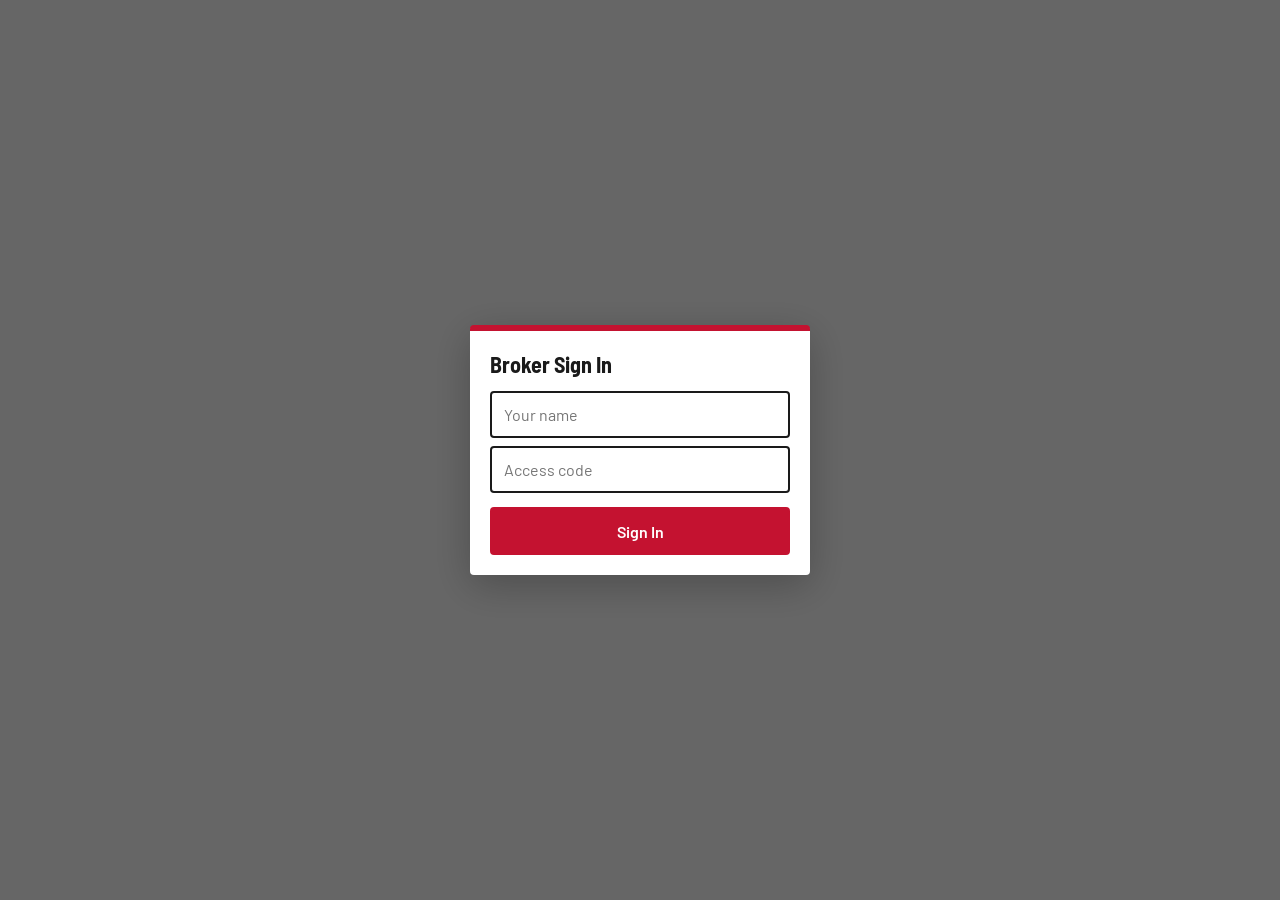
==== commit af332fc9: "Add anonymous app-usage tracking Logs an anonymous "open" (and optional lwhTrack actions) to the app" ====
--- a/broker.html
+++ b/broker.html
@@ -158,5 +158,40 @@
 <div id="toast" class="toast hidden"></div>
 
 <script src="broker.js"></script>
+<!-- LWH-USAGE-START: anonymous app-usage ping (see hub.logisticswarehouse.net/usage/) -->
+<script>
+(function () {
+  var APP = 'Inbound Load Tracker';
+  var URL_ = 'https://tjivcqxnkftujceumdtx.supabase.co/rest/v1/rpc/log_app_usage';
+  var KEY = 'sb_publishable_PYlWSW6-Gi-QZl91IXUq0Q_W5mO3sDT';
+  var ls = {}; try { ls = window.localStorage || {}; } catch (e) {}
+  function get(k) { try { return ls.getItem(k); } catch (e) { return null; } }
+  function set(k, v) { try { ls.setItem(k, v); } catch (e) {} }
+  var dev = get('lwhUsageDev');
+  if (!dev) { dev = (window.crypto && crypto.randomUUID) ? crypto.randomUUID() : (Date.now().toString(36) + Math.random().toString(36).slice(2)); set('lwhUsageDev', dev); }
+  var standalone = !!((window.matchMedia && matchMedia('(display-mode: standalone)').matches) || navigator.standalone);
+  function queue() { try { return JSON.parse(get('lwhUsageQ') || '[]'); } catch (e) { return []; } }
+  function send(row) {
+    return fetch(URL_, { method: 'POST', keepalive: true, headers: { apikey: KEY, 'Content-Type': 'application/json' }, body: JSON.stringify(row) })
+      .then(function (r) { if (!r.ok) throw 0; });
+  }
+  function flush() {
+    var q = queue(); if (!q.length || !navigator.onLine) return;
+    set('lwhUsageQ', '[]');
+    q.forEach(function (row) { send(row).catch(function () { var r = queue(); r.push(row); set('lwhUsageQ', JSON.stringify(r.slice(-50))); }); });
+  }
+  function track(event) {
+    var row = { p_app: APP, p_event: event || 'open', p_device: dev, p_path: location.pathname, p_standalone: standalone, p_at: new Date().toISOString() };
+    send(row).then(flush).catch(function () { var q = queue(); q.push(row); set('lwhUsageQ', JSON.stringify(q.slice(-50))); });
+  }
+  window.lwhTrack = track; // optional: lwhTrack('bol_created') to count a feature
+  var last = Date.now(); track('open');
+  document.addEventListener('visibilitychange', function () {
+    if (document.visibilityState === 'visible' && Date.now() - last > 30 * 60 * 1000) { last = Date.now(); track('open'); }
+  });
+  window.addEventListener('online', flush);
+})();
+</script>
+<!-- LWH-USAGE-END -->
 </body>
 </html>
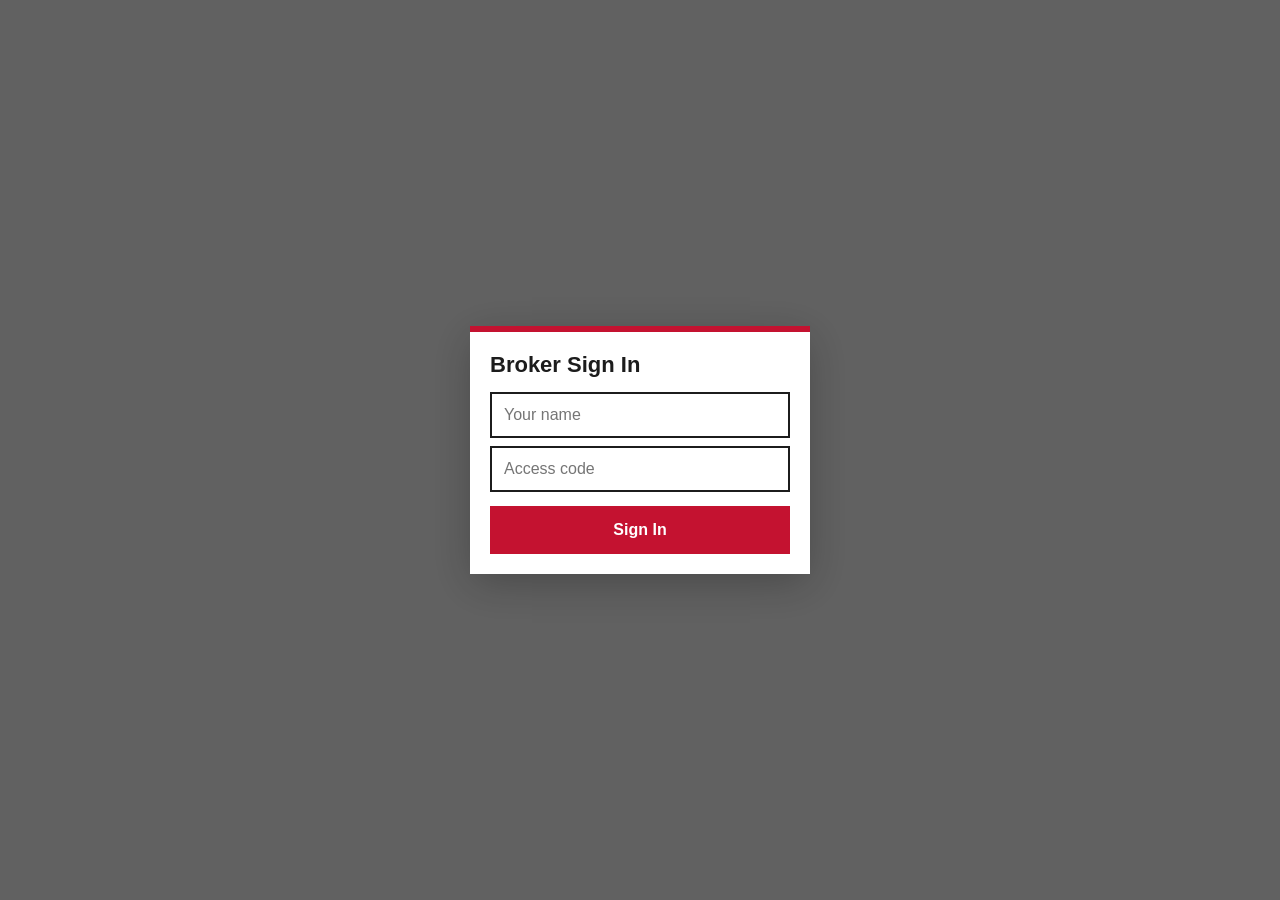
==== commit 3681d6f0: "Add files via upload" ====
--- a/broker.html
+++ b/broker.html
@@ -3,14 +3,12 @@
 <head>
 <meta charset="UTF-8" />
 <meta name="viewport" content="width=device-width, initial-scale=1, viewport-fit=cover" />
-<meta name="theme-color" content="#1A1A1A" />
+<meta name="theme-color" content="#C41230" />
 <title>Broker Portal — Inbound Loads</title>
-<link rel="icon" href="icons/icon-192.png" />
-<link rel="apple-touch-icon" href="icons/icon-192.png" />
+<link rel="icon" href="icons/favicon.png" />
+<link rel="apple-touch-icon" href="icons/apple-touch-icon.png" />
 <meta name="apple-mobile-web-app-capable" content="yes" />
 <meta name="apple-mobile-web-app-status-bar-style" content="black-translucent" />
-<link rel="preconnect" href="https://fonts.googleapis.com" />
-<link href="https://fonts.googleapis.com/css2?family=Barlow:wght@400;500;600;700&family=Barlow+Semi+Condensed:wght@600;700&display=swap" rel="stylesheet" />
 <link rel="stylesheet" href="style.css" />
 <link rel="stylesheet" href="broker.css" />
 </head>
@@ -24,11 +22,15 @@
 
 <header class="topbar">
   <div class="topbar-title">
+    <div class="brand-logo"><img src="assets/img/logo.png" alt="Logistics Warehouse" /></div>
+    <div class="topbar-text">
+    <div class="brand-sub">Logistics Warehouse</div>
     <h1>Broker Portal</h1>
     <div class="topbar-subline">
       <span id="brokerGreeting" class="user-greeting hidden"></span>
       <span id="lastUpdated" class="last-updated">—</span>
       <button id="notifyChip" class="weather-pill" title="Toggle new-message alerts">🔔 Alerts: Off</button>
+    </div>
     </div>
   </div>
   <div class="topbar-actions">
--- a/style.css
+++ b/style.css
@@ -1,17 +1,28 @@
+@font-face { font-family: 'Oswald'; font-weight: 500; font-display: swap; src: url('assets/fonts/oswald-latin-500-normal.woff2') format('woff2'); }
+@font-face { font-family: 'Oswald'; font-weight: 600; font-display: swap; src: url('assets/fonts/oswald-latin-600-normal.woff2') format('woff2'); }
+@font-face { font-family: 'Oswald'; font-weight: 700; font-display: swap; src: url('assets/fonts/oswald-latin-700-normal.woff2') format('woff2'); }
+@font-face { font-family: 'Inter'; font-weight: 400; font-display: swap; src: url('assets/fonts/inter-latin-400-normal.woff2') format('woff2'); }
+@font-face { font-family: 'Inter'; font-weight: 500; font-display: swap; src: url('assets/fonts/inter-latin-500-normal.woff2') format('woff2'); }
+@font-face { font-family: 'Inter'; font-weight: 600; font-display: swap; src: url('assets/fonts/inter-latin-600-normal.woff2') format('woff2'); }
+@font-face { font-family: 'Inter'; font-weight: 700; font-display: swap; src: url('assets/fonts/inter-latin-700-normal.woff2') format('woff2'); }
+
 :root {
-  /* One Source look — mirrors the One Source Inventory app (ONEPH_Inventory):
-     black header with a red rule, Barlow type, square-ish 4px corners,
-     underline tabs, flat bordered buttons. */
+  /* Logistics Warehouse company look — matches the company portal and
+     hub.logisticswarehouse.net: red brand band with the round logo, black
+     nav with a red underline, light gray page, white sharp-edged cards,
+     Oswald headings + Inter body (fonts vendored in assets/fonts). */
   --brand-red: #C41230;
-  --brand-red-dark: #9E0E27;
-  --brand-black: #1A1A1A;
+  --brand-red-dark: #9E0E26;
+  --brand-black: #1C1C1C;
+  --brand-black-2: #262626;
+  --page: #F3F3F3;
 
   --ink: #2B2B2B;
   --muted: #5E5E5E;
   --line: #D9D9D9;
   --wash: #F4F4F4;
 
-  --bg: #FFFFFF;
+  --bg: var(--page);
   --bg-elevated: #ffffff;
   --bg-card: #ffffff;
   --border: var(--line);
@@ -40,9 +51,9 @@
      distinct stage from Arrived (green) and Pending (red). */
   --depart: var(--brand-black);
 
-  --radius: 4px;
-  --font-body: 'Barlow', Arial, Helvetica, sans-serif;
-  --font-head: 'Barlow Semi Condensed', 'Arial Narrow', Arial, sans-serif;
+  --radius: 0px;
+  --font-body: 'Inter', 'Segoe UI', Roboto, Arial, sans-serif;
+  --font-head: 'Oswald', 'Arial Narrow', 'Roboto Condensed', sans-serif;
   --safe-top: env(safe-area-inset-top, 0px);
   --safe-bottom: env(safe-area-inset-bottom, 0px);
 }
@@ -76,20 +87,58 @@
   display: flex;
   flex-direction: column;
   gap: 10px;
-  padding: calc(14px + var(--safe-top)) 14px 12px;
-  background: var(--brand-black);
-  border-bottom: 6px solid var(--brand-red);
+  padding: calc(12px + var(--safe-top)) 14px 12px;
+  background: var(--brand-red);
+  color: #fff;
   position: sticky;
   top: 0;
   z-index: 10;
 }
 
+/* Logo + title row, same as the hub's brand band */
+.topbar-title {
+  display: flex;
+  align-items: center;
+  gap: 12px;
+  min-width: 0;
+}
+
+.brand-logo {
+  width: 48px;
+  height: 48px;
+  border-radius: 50%;
+  background: #fff;
+  flex: 0 0 auto;
+  display: grid;
+  place-items: center;
+  overflow: hidden;
+}
+
+.brand-logo img {
+  width: 100%;
+  height: 100%;
+  object-fit: contain;
+  padding: 3px;
+}
+
+.topbar-text { min-width: 0; }
+
+.brand-sub {
+  font-size: 10.5px;
+  font-weight: 600;
+  letter-spacing: 2.5px;
+  text-transform: uppercase;
+  opacity: 0.92;
+}
+
 .topbar-title h1 {
   font-family: var(--font-head);
-  font-size: 24px;
+  font-size: 23px;
+  line-height: 1.1;
   margin: 0;
   font-weight: 700;
-  letter-spacing: 0.2px;
+  letter-spacing: 0.3px;
+  text-transform: uppercase;
   color: #fff;
   white-space: nowrap;
   overflow: hidden;
@@ -106,14 +155,14 @@
 
 .user-greeting {
   font-size: 13px;
-  color: #CFCFCF;
+  color: #fff;
   font-weight: 600;
 }
 
 .user-greeting::after {
   content: '·';
   margin-left: 8px;
-  color: #8A8A8A;
+  color: rgba(255,255,255,0.7);
   font-weight: 400;
 }
 
@@ -121,15 +170,15 @@
 
 .last-updated {
   font-size: 13px;
-  color: #CFCFCF;
+  color: rgba(255,255,255,0.88);
 }
 
 .weather-pill {
-  font-size: 13px;
-  font-weight: 600;
-  color: #fff;
-  background: none;
-  border: 1px solid #6A6A6A;
+  font-size: 12.5px;
+  font-weight: 600;
+  color: #fff;
+  background: rgba(0,0,0,0.16);
+  border: 1px solid rgba(255,255,255,0.45);
   border-radius: 999px;
   padding: 2px 10px;
   display: inline-flex;
@@ -145,12 +194,12 @@
 }
 
 .icon-btn {
-  background: none;
-  border: 1px solid #6A6A6A;
+  background: rgba(0,0,0,0.12);
+  border: 1px solid rgba(255,255,255,0.5);
   color: #fff;
   width: 40px;
   height: 40px;
-  border-radius: 4px;
+  border-radius: var(--radius);
   display: flex;
   align-items: center;
   justify-content: center;
@@ -162,17 +211,16 @@
 
 .icon-btn:active {
   border-color: #fff;
-  background: rgba(255,255,255,0.14);
-}
-
-/* Underline tabs, like the inventory app's Inventory / Transactions tabs */
+  background: var(--brand-black);
+}
+
+/* Black nav with red underline, like the company portal / hub */
 .tabs {
   display: flex;
   gap: 4px;
   padding: 0 8px;
   overflow-x: auto;
-  background: #ffffff;
-  border-bottom: 1px solid var(--line);
+  background: var(--brand-black);
   position: sticky;
   top: var(--topbar-h, 70px);
   z-index: 9;
@@ -183,21 +231,23 @@
 
 .tab-btn {
   flex: 0 0 auto;
-  padding: 12px 14px 8px;
+  padding: 14px 14px 11px;
   border: 0;
-  border-bottom: 4px solid transparent;
+  border-bottom: 3px solid transparent;
   border-radius: 0;
   background: none;
-  color: var(--muted);
-  font-size: 17px;
-  font-weight: 600;
+  color: #E6E6E6;
+  font-family: var(--font-head);
+  font-size: 16px;
+  font-weight: 500;
+  letter-spacing: 0.3px;
   white-space: nowrap;
 }
 
 .tab-btn.active {
   background: none;
   border-bottom-color: var(--brand-red);
-  color: var(--brand-black);
+  color: #fff;
 }
 
 .date-bar {
@@ -225,8 +275,8 @@
 .date-chip {
   flex: 0 0 auto;
   padding: 7px 14px;
-  border-radius: 999px;
-  border: 1px solid var(--line);
+  border-radius: var(--radius);
+  border: 1px solid #CFCFCF;
   background: #fff;
   color: var(--ink);
   font-size: 15px;
@@ -270,7 +320,7 @@
   height: 100%;
   padding: 0;
   margin: 0;
-  border-radius: 4px;
+  border-radius: var(--radius);
   border: 1px solid var(--brand-red-dark);
   background: var(--brand-red);
   color: transparent;
@@ -390,7 +440,7 @@
   font-size: 13px;
   font-weight: 700;
   padding: 5px 10px;
-  border-radius: 4px;
+  border-radius: var(--radius);
   white-space: nowrap;
   text-transform: uppercase;
   letter-spacing: 0.04em;
@@ -414,7 +464,7 @@
   font-size: 13px;
   font-weight: 800;
   padding: 6px 12px;
-  border-radius: 4px;
+  border-radius: var(--radius);
   white-space: nowrap;
   text-transform: uppercase;
   letter-spacing: 0.04em;
@@ -449,7 +499,7 @@
   color: #fff;
   background: linear-gradient(135deg, var(--flag-purple), var(--flag-purple-dark));
   border-left: 5px solid var(--flag-purple-dark);
-  border-radius: 4px;
+  border-radius: var(--radius);
   padding: 9px 12px;
   box-shadow: 0 2px 8px rgba(124, 58, 237, 0.35);
 }
@@ -526,7 +576,7 @@
 
 .message-bubble {
   max-width: 85%;
-  border-radius: 4px;
+  border-radius: var(--radius);
   padding: 8px 12px;
   font-size: 16px;
 }
@@ -573,7 +623,7 @@
 .message-compose input {
   flex: 1;
   padding: 12px;
-  border-radius: 4px;
+  border-radius: var(--radius);
   border: 2px solid var(--brand-black);
   background: #fff;
   color: var(--text);
@@ -625,7 +675,7 @@
   color: var(--amber);
   background: var(--amber-bg);
   padding: 6px 10px;
-  border-radius: 4px;
+  border-radius: var(--radius);
 }
 
 .load-actions {
@@ -646,7 +696,7 @@
   flex: 1;
   min-height: 48px;
   padding: 12px 14px;
-  border-radius: 4px;
+  border-radius: var(--radius);
   border: 2px solid transparent;
   font-size: 16px;
   font-weight: 600;
@@ -699,8 +749,8 @@
 .sheet {
   background: var(--bg-elevated);
   width: 100%;
-  border-radius: 8px 8px 0 0;
-  border-top: 6px solid var(--brand-red);
+  border-radius: 0;
+  border-top: 5px solid var(--brand-red);
   padding: 10px 18px calc(20px + var(--safe-bottom));
   max-height: 80vh;
   overflow-y: auto;
@@ -710,7 +760,7 @@
   width: 40px;
   height: 4px;
   background: var(--line);
-  border-radius: 4px;
+  border-radius: var(--radius);
   margin: 6px auto 14px;
 }
 
@@ -730,7 +780,7 @@
 .modal-like-input {
   width: 100%;
   padding: 12px;
-  border-radius: 4px;
+  border-radius: var(--radius);
   border: 2px solid var(--brand-black);
   background: #fff;
   color: var(--text);
@@ -748,7 +798,7 @@
 
 .search-result {
   border: 1px solid var(--line);
-  border-radius: 4px;
+  border-radius: var(--radius);
   padding: 10px 12px;
   display: flex;
   flex-direction: column;
@@ -784,8 +834,8 @@
 }
 
 .weather-pill.notify-on {
-  background: rgba(34, 197, 94, 0.28);
-  border-color: rgba(34, 197, 94, 0.5);
+  background: var(--brand-black);
+  border-color: #fff;
 }
 
 /* ---------- Admin sheet ---------- */
@@ -820,7 +870,7 @@
 
 .history-row {
   border: 1px solid var(--line);
-  border-radius: 4px;
+  border-radius: var(--radius);
   padding: 10px 12px;
   display: flex;
   flex-direction: column;
@@ -855,7 +905,7 @@
 
 .staff-row {
   border: 1px solid var(--line);
-  border-radius: 4px;
+  border-radius: var(--radius);
   padding: 10px 12px;
   display: flex;
   align-items: center;
@@ -882,7 +932,7 @@
 
 .staff-row-edit {
   padding: 7px 12px;
-  border-radius: 4px;
+  border-radius: var(--radius);
   border: 2px solid var(--brand-black);
   background: #fff;
   color: var(--brand-black);
@@ -932,7 +982,7 @@
   width: 100%;
   margin-top: 16px;
   padding: 13px;
-  border-radius: 4px;
+  border-radius: var(--radius);
   border: 2px solid var(--brand-black);
   background: #fff;
   color: var(--brand-black);
@@ -974,7 +1024,7 @@
 .modal input {
   width: 100%;
   padding: 12px;
-  border-radius: 4px;
+  border-radius: var(--radius);
   border: 2px solid var(--brand-black);
   background: #fff;
   color: var(--text);
@@ -1008,7 +1058,7 @@
   border-left: 6px solid var(--brand-red);
   color: #fff;
   padding: 12px 18px;
-  border-radius: 4px;
+  border-radius: var(--radius);
   font-size: 16px;
   z-index: 40;
   box-shadow: 0 6px 20px rgba(0,0,0,0.3);
--- a/broker.css
+++ b/broker.css
@@ -34,25 +34,25 @@
 }
 
 .btn-reschedule {
-  background: var(--bg);
+  background: #fff;
   border: 2px solid var(--amber);
   color: var(--amber);
 }
 
 .btn-delay {
-  background: var(--bg);
+  background: #fff;
   border: 2px solid var(--amber);
   color: var(--amber);
 }
 
 .btn-cancel {
-  background: var(--bg);
+  background: #fff;
   border: 2px solid var(--brand-red-dark);
   color: var(--brand-red-dark);
 }
 
 .btn-clear {
-  background: var(--bg);
+  background: #fff;
   border: 2px solid var(--line);
   color: var(--text-dim);
 }
